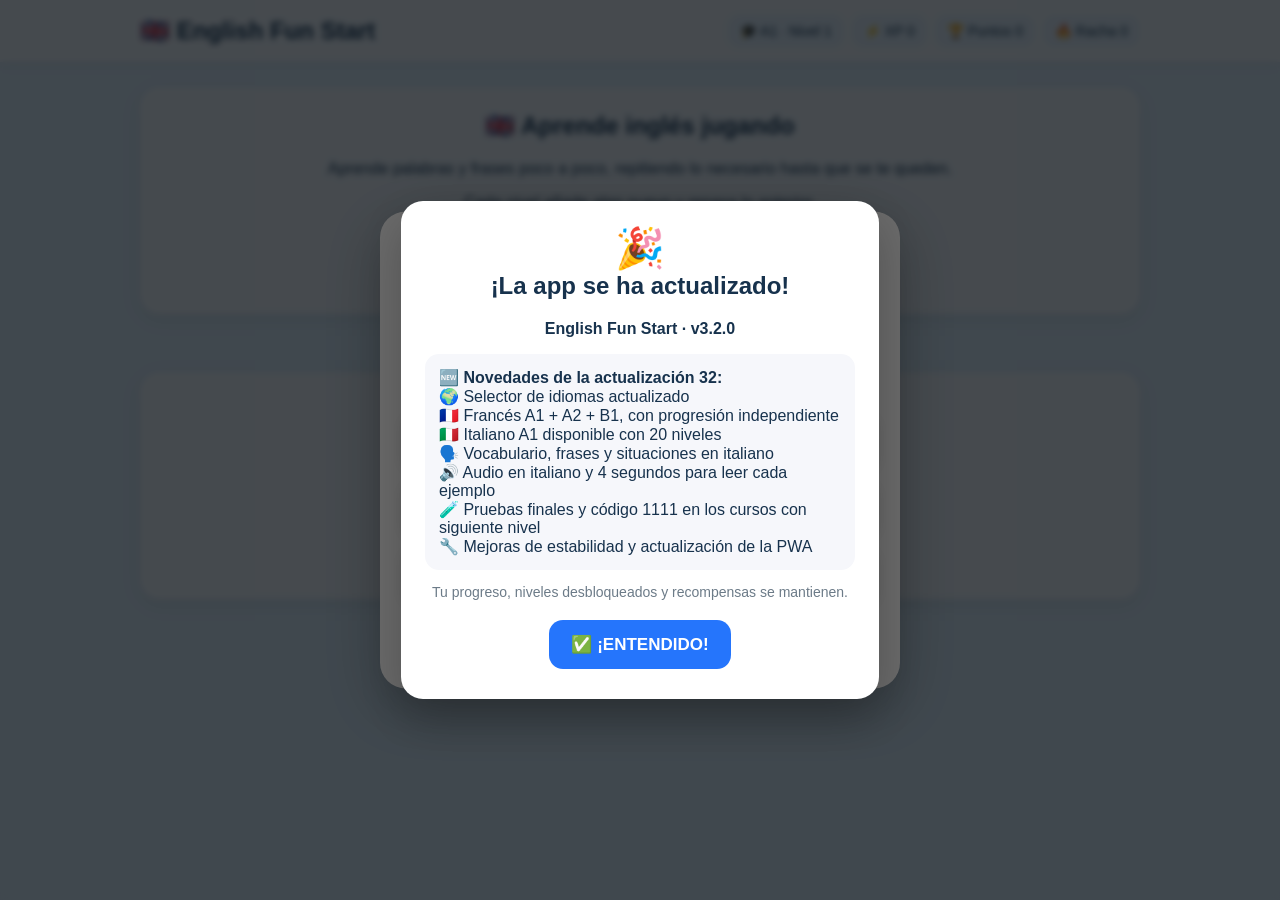
==== index.html @ b9dddde8 "Add files via upload" ====
<!DOCTYPE html>
<html lang="es">
<head>
<meta charset="UTF-8">
<meta name="viewport" content="width=device-width, initial-scale=1.0, viewport-fit=cover">
<meta name="theme-color" content="#2575fc">
<meta name="apple-mobile-web-app-capable" content="yes">
<meta name="mobile-web-app-capable" content="yes">
<link rel="apple-touch-icon" href="icon-192.png">
<meta name="apple-mobile-web-app-status-bar-style" content="default">
<meta name="format-detection" content="telephone=no">
<meta name="apple-mobile-web-app-title" content="English Fun Start">
<link rel="manifest" href="manifest.webmanifest">
<title>English Fun Start</title>
<link rel="stylesheet" href="iphone.css">
<link rel="stylesheet" href="word-help.css">
<link rel="stylesheet" href="language-selector.css">
<style>
body{margin:0;font-family:Arial,sans-serif;background:#eaf7ff;color:#17324d}
button{font-family:inherit;cursor:pointer}.header{background:#fff;padding:15px;box-shadow:0 2px 10px rgba(0,0,0,.08);position:sticky;top:0;z-index:20}
.header-inner{max-width:1000px;margin:auto;display:flex;justify-content:space-between;align-items:center;gap:15px}
.logo{font-size:24px;font-weight:bold}.stats{display:flex;gap:8px;flex-wrap:wrap;justify-content:flex-end}.stat{background:#f0f8ff;padding:8px 12px;border-radius:12px;font-size:14px}
.container{max-width:1000px;margin:auto;padding:25px 15px 60px}h1,h2,h3{margin-top:0}.card{background:#fff;border-radius:20px;padding:25px;box-shadow:0 5px 20px rgba(0,0,0,.08);margin-bottom:20px}.center{text-align:center}
.main-button{border:0;background:#2575fc;color:#fff;padding:14px 22px;border-radius:14px;font-size:17px;font-weight:bold;margin:6px;transition:.2s}.main-button:hover{transform:translateY(-2px)}
.secondary-button{border:0;background:#edf3f8;color:#17324d;padding:12px 18px;border-radius:12px;font-size:16px;margin:5px}
.level-grid{display:grid;grid-template-columns:repeat(auto-fit,minmax(180px,1fr));gap:15px}.level-button{border:0;background:#fff;border-radius:18px;padding:20px;text-align:left;box-shadow:0 4px 15px rgba(0,0,0,.08);min-height:130px}
.level-button.unlocked{border:3px solid #67aaf9}.level-button.completed{border:3px solid #52c788}.level-button.locked{opacity:.55;cursor:not-allowed}
.level-number{font-size:13px;color:#6c7b88}.level-title{font-size:19px;font-weight:bold;margin:8px 0}.progress{width:100%;height:12px;background:#e7edf2;border-radius:20px;overflow:hidden;margin:15px 0}.progress-bar{height:100%;background:#52c788;width:0%;transition:.4s}
.question{font-size:28px;font-weight:bold;margin:25px 0}.answers{display:grid;grid-template-columns:repeat(auto-fit,minmax(180px,1fr));gap:12px}.answer{border:2px solid #d9e8f4;background:#fff;border-radius:15px;padding:16px;font-size:18px}.answer:hover{background:#f1f9ff}
.feedback{margin-top:20px;padding:15px;border-radius:15px;font-size:17px;line-height:1.5}.correct{background:#e4faed;border:2px solid #75d6a0}.wrong{background:#fff0f0;border:2px solid #ff9999}
.vocab-image{font-size:75px;margin:15px}.memory-grid{display:grid;grid-template-columns:repeat(4,1fr);gap:12px;max-width:650px;margin:25px auto}
.memory-card{min-height:110px;border:0;border-radius:18px;background:#2575fc;color:#fff;font-size:26px;font-weight:bold;box-shadow:0 4px 10px rgba(0,0,0,.12);transition:.2s}.memory-card:hover{transform:scale(1.03)}
.memory-card.found{background:#52c788;cursor:default}.memory-card.open{background:#7c4dff}.memory-complete{display:none;text-align:center;background:#e8fff1;border:3px solid #52c788;border-radius:20px;padding:20px;margin-top:20px}
.sentence-area{display:flex;flex-wrap:wrap;gap:10px;min-height:70px;padding:15px;border:3px dashed #bfd8ea;border-radius:15px;margin:20px 0}
.word-button{border:0;background:#fff3b8;padding:12px 15px;border-radius:12px;font-size:17px;font-weight:bold}.word-button:hover{transform:translateY(-2px)}
.explanation{margin-top:15px;padding:15px;background:#f5faff;border-radius:15px;line-height:1.6}.celebration{position:fixed;inset:0;background:rgba(255,255,255,.96);z-index:100;display:none;align-items:center;justify-content:center;text-align:center;overflow:hidden}
.celebration.show{display:flex}.celebration-box{background:#fff;border-radius:25px;padding:40px 25px;max-width:600px;width:90%;box-shadow:0 10px 50px rgba(0,0,0,.15);position:relative;z-index:3}
.garland{position:absolute;top:20px;left:0;right:0;font-size:35px;letter-spacing:10px;white-space:nowrap}.confetti{position:absolute;inset:0;pointer-events:none}.confetti-piece{position:absolute;top:-30px;font-size:25px;animation:fall 3s linear forwards}
@keyframes fall{to{transform:translateY(110vh) rotate(720deg)}}.hidden{display:none!important}.small{font-size:14px;color:#6c7b88}
.install-banner{background:#fff3b8;border:2px solid #f0cf55;border-radius:16px;padding:15px;margin-bottom:20px;text-align:center}
.unlock-panel{margin-top:20px;padding:18px;background:#f5faff;border:2px solid #bfd8ea;border-radius:18px}.test-progress{font-size:14px;color:#6c7b88;margin-top:8px}
@media(max-width:650px){.memory-grid{grid-template-columns:repeat(2,1fr)}.memory-card{min-height:90px}.question{font-size:23px}.header-inner{flex-direction:column}.stats{justify-content:center}}

.speech-box{margin:16px auto;padding:12px;background:#eef7ff;border:2px solid #b9dcff;border-radius:16px;text-align:center;max-width:620px}
.speech-button{border:0;border-radius:14px;background:#2575fc;color:#fff;padding:13px 20px;font-size:18px;font-weight:bold;margin:4px;cursor:pointer}
.speech-button.secondary{background:#fff;color:#2575fc;border:2px solid #2575fc}
.speech-status{font-size:13px;color:#5d7182;margin-top:6px}


.app-version{margin:28px 0 8px;text-align:center;font-size:12px;opacity:.58;letter-spacing:.2px}.app-version strong{font-weight:700}
@media (max-width:650px){.app-version{margin-top:22px;margin-bottom:calc(8px + env(safe-area-inset-bottom));font-size:11px}}
</style>
</head>
<body>
<header class="header"><div class="header-inner"><div class="logo">🇬🇧 English Fun Start</div><div class="stats">
<div class="stat">🎓 <span id="statCourse">A1</span> · Nivel <span id="statLevel">1</span></div><div class="stat">⚡ XP <span id="statXP">0</span></div>
<div class="stat">🏆 Puntos <span id="statScore">0</span></div><div class="stat">🔥 Racha <span id="statStreak">0</span></div>
</div></div></header>

<main class="container">
<section id="homeScreen">
<div class="install-banner" id="installBanner" style="display:none">
📱 Puedes instalar <strong>English Fun Start</strong> en este móvil.
<br><button class="main-button" onclick="installApp()">➕ Instalar aplicación</button>
</div>
<div class="card center"><h1>🇬🇧 Aprende inglés jugando</h1><p>Aprende palabras y frases poco a poco, repitiendo lo necesario hasta que se te queden.</p><p>Cada nivel añade algo nuevo y repasa lo anterior.</p>
<button class="main-button" onclick="showLevels()">🗺️ Ver niveles</button>
<button class="secondary-button" onclick="startCurrentLevel()">▶️ Continuar aprendiendo</button></div>
<div class="app-version">English Fun Start · <strong>Actualización 32</strong> · v3.2.0</div>
</section>

<section id="levelsScreen" class="hidden"><div class="card"><h2>🎓 Cursos</h2><div id="courseGrid" class="level-grid"></div></div><div class="card"><h2 id="courseTitle">🗺️ A1 · Niveles</h2><p id="courseDescription">Avanza paso a paso.</p><div class="level-grid" id="levelGrid"></div><div class="unlock-panel center" id="courseUnlockPanel"></div></div><div class="center"><button class="secondary-button" onclick="showHome()">🏠 Inicio</button></div></section>

<section id="testScreen" class="hidden"><div class="card"><div id="testContent"></div></div><div class="center"><button class="secondary-button" onclick="showLevels()">🗺️ Volver a niveles</button></div></section>

<section id="gameScreen" class="hidden"><div class="card"><div id="gameContent"></div><div id="speechArea"></div></div>
<div class="center"><button class="secondary-button" onclick="showLevels()">🗺️ Niveles</button><button class="secondary-button" onclick="showHome()">🏠 Inicio</button></div></section>
</main>

<div id="celebration" class="celebration"><div class="garland">🎉 🔵 🟡 🟢 🔴 🟣 🟠 🎉</div><div id="confetti" class="confetti"></div>
<div class="celebration-box"><div style="font-size:70px">🏆</div><h1 id="celebrationTitle">¡Nivel completado!</h1><p id="celebrationText"></p><button class="main-button" onclick="closeCelebration()">➡️ Continuar</button></div></div>

<script>
// 🔊 VOZ — todos los niveles
let speechEnabled = true;
let englishVoice = null;

function loadEnglishVoice(){
  if(!("speechSynthesis" in window)) return;
  const voices = window.speechSynthesis.getVoices();
  englishVoice = voices.find(v => /^en-GB/i.test(v.lang))
             || voices.find(v => /^en-US/i.test(v.lang))
             || voices.find(v => /^en/i.test(v.lang))
             || null;
}
if("speechSynthesis" in window){
  loadEnglishVoice();
  window.speechSynthesis.onvoiceschanged = loadEnglishVoice;
}

function speakEnglish(text){
  if(!speechEnabled || !text || !("speechSynthesis" in window)){
    if(!("speechSynthesis" in window)){
      alert("Este navegador no tiene sintetizador de voz disponible.");
    }
    return;
  }
  window.speechSynthesis.cancel();
  const u = new SpeechSynthesisUtterance(String(text));
  u.lang = englishVoice ? englishVoice.lang : "en-GB";
  if(englishVoice) u.voice = englishVoice;
  u.rate = 0.78;
  u.pitch = 1;
  window.speechSynthesis.speak(u);
}

function speakSpanish(text){
  if(!speechEnabled || !text || !("speechSynthesis" in window)) return;
  const u = new SpeechSynthesisUtterance(String(text));
  u.lang = "es-ES";
  u.rate = 0.88;
  window.speechSynthesis.speak(u);
}

function toggleSpeech(){
  speechEnabled = !speechEnabled;
  if(!speechEnabled && "speechSynthesis" in window) window.speechSynthesis.cancel();
  renderSpeech();
}

function renderSpeech(){
  const el=document.getElementById("speechArea");
  if(!el) return;
  el.innerHTML = `
    <div class="speech-box">
      <button class="speech-button" onclick="repeatSpeech()">🔊 ESCUCHAR</button>
      <button class="speech-button secondary" onclick="toggleSpeech()">${speechEnabled?"🔊 Voz activada":"🔇 Voz desactivada"}</button>
      <div class="speech-status">${speechEnabled?"Pulsa ESCUCHAR para oír el inglés.":"La voz está desactivada."}</div>
    </div>`;
}

function repeatSpeech(){
  if(typeof currentLevel === "undefined") return;
  if(currentGame === 0 && typeof currentQuestion !== "undefined"){
    const item=levels[currentLevel].vocab[currentQuestion % levels[currentLevel].vocab.length];
    speakEnglish(item[0]);
  }else if(currentGame === 2){
    const item=levels[currentLevel].vocab[(currentQuestion+3)%levels[currentLevel].vocab.length];
    speakEnglish(item[0]);
  }else if(currentGame === 3 && typeof sentenceWords !== "undefined"){
    const s=levels[currentLevel].sentences[currentQuestion % levels[currentLevel].sentences.length];
    speakEnglish(s.words.join(" "));
  }
}

const a1Levels=[
{title:"A1 · Primeros pasos",vocab:[["hello","hola","👋"],["goodbye","adiós","👋"],["yes","sí","✅"],["no","no","❌"],["please","por favor","🙏"],["thanks","gracias","😊"],["book","libro","📕"],["cat","gato","🐱"]],sentences:[{words:["Hello","my","friend"],meaning:"Hola, mi amigo.",curiosity:"Hello es una de las formas más comunes de saludar en inglés."},{words:["Thank","you","very","much"],meaning:"Muchas gracias.",curiosity:"Thank you es una forma muy habitual de dar las gracias."}]},
{title:"A1 · Mi mundo cotidiano",vocab:[["house","casa","🏠"],["room","habitación","🛏️"],["door","puerta","🚪"],["shirt","camiseta","👕"],["shoes","zapatos","👟"],["breakfast","desayuno","🥣"],["water","agua","💧"],["coffee","café","☕"],["brother","hermano","👦"],["sister","hermana","👧"],["morning","mañana","🌅"],["today","hoy","📅"]],sentences:[{words:["This","is","my","house"],meaning:"Esta es mi casa.",curiosity:"This significa 'esto/esta' y se usa para señalar algo cercano."},{words:["I","have","a","brother"],meaning:"Tengo un hermano.",curiosity:"Have significa 'tener' y es una palabra muy importante en A1."},{words:["I","like","pizza"],meaning:"Me gusta la pizza.",curiosity:"I like... es una estructura básica para hablar de gustos."},{words:["I","get","up","at","seven"],meaning:"Me levanto a las siete.",curiosity:"Get up significa 'levantarse'."},{words:["What","time","is","it"],meaning:"¿Qué hora es?",curiosity:"What time is it? es la pregunta habitual para saber la hora."},{words:["I","don't","like","coffee"],meaning:"No me gusta el café.",curiosity:"Don't es la forma corta de do not y sirve para formar una negación con I, you, we y they."}]},
{title:"Números",vocab:[["one","uno","1️⃣"],["two","dos","2️⃣"],["three","tres","3️⃣"],["four","cuatro","4️⃣"],["five","cinco","5️⃣"],["six","seis","6️⃣"],["seven","siete","7️⃣"],["eight","ocho","8️⃣"]],sentences:[{words:["I","have","two","cats"],meaning:"Tengo dos gatos.",curiosity:"Have significa 'tener'."},{words:["I","see","three","dogs"],meaning:"Veo tres perros.",curiosity:"See significa 'ver'."}]},
{title:"Personas",vocab:[["man","hombre","👨"],["woman","mujer","👩"],["boy","niño","👦"],["girl","niña","👧"],["friend","amigo","🧑‍🤝‍🧑"],["teacher","profesor","👨‍🏫"],["student","estudiante","🎓"],["baby","bebé","👶"]],sentences:[{words:["She","is","a","teacher"],meaning:"Ella es profesora.",curiosity:"She significa 'ella'."},{words:["He","is","my","friend"],meaning:"Él es mi amigo.",curiosity:"He significa 'él'."}]},
{title:"Familia",vocab:[["mother","madre","👩"],["father","padre","👨"],["brother","hermano","👦"],["sister","hermana","👧"],["son","hijo","👦"],["daughter","hija","👧"],["family","familia","👨‍👩‍👧‍👦"],["grandma","abuela","👵"]],sentences:[{words:["My","family","is","big"],meaning:"Mi familia es grande.",curiosity:"Big significa 'grande'."},{words:["This","is","my","mother"],meaning:"Esta es mi madre.",curiosity:"This significa 'esto/esta'."}]},
{title:"Acciones",vocab:[["run","correr","🏃"],["walk","caminar","🚶"],["eat","comer","🍽️"],["drink","beber","🥤"],["sleep","dormir","😴"],["read","leer","📖"],["write","escribir","✍️"],["play","jugar","🎮"]],sentences:[{words:["I","like","to","read"],meaning:"Me gusta leer.",curiosity:"Like significa 'gustar'."},{words:["I","play","every","day"],meaning:"Juego todos los días.",curiosity:"Every day significa 'todos los días'."}]},
{title:"Comida",vocab:[["apple","manzana","🍎"],["banana","plátano","🍌"],["bread","pan","🍞"],["milk","leche","🥛"],["water","agua","💧"],["egg","huevo","🥚"],["cheese","queso","🧀"],["rice","arroz","🍚"]],sentences:[{words:["I","want","some","water"],meaning:"Quiero un poco de agua.",curiosity:"Want significa 'querer'."},{words:["I","eat","an","apple"],meaning:"Como una manzana.",curiosity:"An se usa delante de palabras que empiezan con sonido vocálico."}]},
{title:"La casa",vocab:[["house","casa","🏠"],["door","puerta","🚪"],["window","ventana","🪟"],["room","habitación","🛏️"],["kitchen","cocina","🍳"],["bathroom","baño","🚿"],["bed","cama","🛏️"],["chair","silla","🪑"]],sentences:[{words:["This","is","my","house"],meaning:"Esta es mi casa.",curiosity:"House significa 'casa'."},{words:["The","door","is","open"],meaning:"La puerta está abierta.",curiosity:"Open significa 'abierto/a'."}]},
{title:"Colegio",vocab:[["school","colegio","🏫"],["teacher","profesor","👩‍🏫"],["student","estudiante","🎓"],["book","libro","📚"],["pen","bolígrafo","🖊️"],["desk","pupitre","🪑"],["class","clase","🏫"],["lesson","lección","📖"]],sentences:[{words:["I","am","at","school"],meaning:"Estoy en el colegio.",curiosity:"I am significa 'yo soy/estoy'."},{words:["My","teacher","has","a","book"],meaning:"Mi profesor tiene un libro.",curiosity:"Has significa 'tiene' con he, she e it."}]},
{title:"Animales",vocab:[["dog","perro","🐶"],["cat","gato","🐱"],["bird","pájaro","🐦"],["fish","pez","🐟"],["horse","caballo","🐴"],["cow","vaca","🐮"],["mouse","ratón","🐭"],["lion","león","🦁"]],sentences:[{words:["The","dog","is","big"],meaning:"El perro es grande.",curiosity:"Dog es una palabra muy frecuente en inglés."},{words:["I","like","my","cat"],meaning:"Me gusta mi gato.",curiosity:"Like puede significar 'gustar'."}]},
{title:"Rutinas",vocab:[["morning","mañana","🌅"],["night","noche","🌙"],["breakfast","desayuno","🥣"],["school","colegio","🏫"],["work","trabajo","💼"],["home","casa","🏠"],["today","hoy","📅"],["every","cada","🔁"]],sentences:[{words:["I","eat","breakfast","every","morning"],meaning:"Desayuno todas las mañanas.",curiosity:"Morning significa 'mañana' como parte del día."},{words:["I","go","home","at","night"],meaning:"Voy a casa por la noche.",curiosity:"At se usa mucho para momentos concretos."}]},
{title:"Tiempo",vocab:[["today","hoy","📅"],["tomorrow","mañana","➡️"],["yesterday","ayer","⬅️"],["morning","mañana","🌅"],["afternoon","tarde","☀️"],["evening","tarde-noche","🌆"],["night","noche","🌙"],["week","semana","📆"]],sentences:[{words:["Today","is","a","good","day"],meaning:"Hoy es un buen día.",curiosity:"Good significa 'bueno/a'."},{words:["See","you","tomorrow"],meaning:"Nos vemos mañana.",curiosity:"See you es una despedida muy habitual."}]},
{title:"Preguntas",vocab:[["what","qué","❓"],["where","dónde","📍"],["who","quién","👤"],["when","cuándo","⏰"],["why","por qué","❓"],["how","cómo","🔧"],["name","nombre","🏷️"],["place","lugar","📍"]],sentences:[{words:["What","is","your","name"],meaning:"¿Cómo te llamas?",curiosity:"What is your name? equivale literalmente a '¿Cuál es tu nombre?'."},{words:["Where","do","you","live"],meaning:"¿Dónde vives?",curiosity:"Where significa 'dónde'."}]},
{title:"Gustos",vocab:[["like","gustar","❤️"],["love","amar/encantar","😍"],["want","querer","🙋"],["food","comida","🍽️"],["music","música","🎵"],["game","juego","🎮"],["book","libro","📖"],["movie","película","🎬"]],sentences:[{words:["I","like","music"],meaning:"Me gusta la música.",curiosity:"I like... es una estructura básica para expresar gustos."},{words:["I","love","this","game"],meaning:"Me encanta este juego.",curiosity:"Love expresa un gusto más fuerte que like."}]},
{title:"Presente simple",vocab:[["go","ir","➡️"],["come","venir","⬅️"],["live","vivir","🏠"],["work","trabajar","💼"],["study","estudiar","📚"],["play","jugar","🎮"],["eat","comer","🍴"],["drink","beber","🥤"]],sentences:[{words:["I","live","in","Spain"],meaning:"Vivo en España.",curiosity:"Live significa 'vivir'."},{words:["I","study","English","every","day"],meaning:"Estudio inglés todos los días.",curiosity:"Study significa 'estudiar'."}]},
{title:"Negaciones",vocab:[["not","no","🚫"],["don't","no","❌"],["doesn't","no","❌"],["never","nunca","🚫"],["can't","no puedo","🙅"],["nothing","nada","⭕"],["no","ningún/no","❌"],["without","sin","🚫"]],sentences:[{words:["I","do","not","like","coffee"],meaning:"No me gusta el café.",curiosity:"Do not también puede aparecer como don't."},{words:["I","can't","swim"],meaning:"No puedo nadar.",curiosity:"Can't es la forma corta de cannot."}]},
{title:"Presente continuo",vocab:[["running","corriendo","🏃"],["walking","caminando","🚶"],["eating","comiendo","🍴"],["drinking","bebiendo","🥤"],["reading","leyendo","📖"],["writing","escribiendo","✍️"],["playing","jugando","🎮"],["sleeping","durmiendo","😴"]],sentences:[{words:["I","am","reading","a","book"],meaning:"Estoy leyendo un libro.",curiosity:"Am + verbo en -ing forma el presente continuo con I."},{words:["She","is","eating","an","apple"],meaning:"Ella está comiendo una manzana.",curiosity:"Is + verbo-ing se usa con he, she e it."}]},
{title:"Mezcla",vocab:[["happy","feliz","😊"],["sad","triste","😢"],["big","grande","🐘"],["small","pequeño","🐭"],["fast","rápido","⚡"],["slow","lento","🐢"],["hot","caliente","🔥"],["cold","frío","🥶"]],sentences:[{words:["The","dog","is","very","fast"],meaning:"El perro es muy rápido.",curiosity:"Very significa 'muy'."},{words:["The","water","is","cold"],meaning:"El agua está fría.",curiosity:"Cold significa 'frío/a'."}]},
{title:"Frases cotidianas",vocab:[["hello","hola","👋"],["sorry","perdón","🙏"],["please","por favor","🙏"],["thanks","gracias","😊"],["welcome","bienvenido","🏠"],["help","ayuda","🆘"],["wait","esperar","⏳"],["come","venir","➡️"]],sentences:[{words:["Can","you","help","me"],meaning:"¿Puedes ayudarme?",curiosity:"Can se utiliza para hablar de posibilidad o pedir algo."},{words:["Thank","you","for","your","help"],meaning:"Gracias por tu ayuda.",curiosity:"For significa 'por/para' según el contexto."}]},
{title:"Repaso general",vocab:[["friend","amigo","🧑‍🤝‍🧑"],["family","familia","👨‍👩‍👧‍👦"],["house","casa","🏠"],["school","colegio","🏫"],["food","comida","🍎"],["animal","animal","🐾"],["water","agua","💧"],["happy","feliz","😊"]],sentences:[{words:["I","am","happy","today"],meaning:"Estoy feliz hoy.",curiosity:"Today significa 'hoy'."},{words:["My","family","is","at","home"],meaning:"Mi familia está en casa.",curiosity:"At home es una expresión muy habitual que significa 'en casa'."}]}
];

const a2Levels=[
{title:"A2 · Vida diaria y hábitos",vocab:[["usually","normalmente","🔁"],["sometimes","a veces","↔️"],["always","siempre","♾️"],["never","nunca","🚫"],["early","temprano","🌅"],["late","tarde","🌙"],["busy","ocupado","🏃"],["free","libre","🕊️"]],sentences:[{words:["I","usually","get","up","early"],meaning:"Normalmente me levanto temprano.",curiosity:"Usually se usa para hablar de algo que ocurre con frecuencia."},{words:["I","am","busy","in","the","morning"],meaning:"Estoy ocupado por la mañana.",curiosity:"Busy significa ocupado o con muchas cosas que hacer."}]},
{title:"A2 · Mi ciudad",vocab:[["street","calle","🛣️"],["square","plaza","🏙️"],["bridge","puente","🌉"],["station","estación","🚉"],["library","biblioteca","📚"],["pharmacy","farmacia","💊"],["museum","museo","🏛️"],["neighbourhood","barrio","🏘️"]],sentences:[{words:["There","is","a","museum","near","here"],meaning:"Hay un museo cerca de aquí.",curiosity:"There is se usa para decir que algo existe o está en un lugar."},{words:["The","station","is","next","to","the","library"],meaning:"La estación está al lado de la biblioteca.",curiosity:"Next to significa al lado de."}]},
{title:"A2 · Compras",vocab:[["price","precio","💶"],["cheap","barato","🏷️"],["expensive","caro","💎"],["size","talla","📏"],["change","cambio","🪙"],["receipt","ticket","🧾"],["cash","efectivo","💵"],["shop","tienda","🛍️"]],sentences:[{words:["How","much","does","it","cost"],meaning:"¿Cuánto cuesta?",curiosity:"How much...? es una pregunta muy útil para comprar."},{words:["Can","I","try","this","on"],meaning:"¿Puedo probarme esto?",curiosity:"Try on significa probarse una prenda."}]},
{title:"A2 · Restaurante",vocab:[["menu","menú","📋"],["waiter","camarero","🧑‍🍳"],["order","pedir","🍽️"],["bill","cuenta","🧾"],["delicious","delicioso","😋"],["hungry","hambriento","🍴"],["thirsty","sediento","🥤"],["dessert","postre","🍰"]],sentences:[{words:["I","would","like","the","chicken"],meaning:"Quisiera el pollo.",curiosity:"Would like es una forma educada de pedir algo."},{words:["Could","we","have","the","bill","please"],meaning:"¿Podríamos tener la cuenta, por favor?",curiosity:"Could es una forma educada de hacer peticiones."}]},
{title:"A2 · Pasado simple",vocab:[["yesterday","ayer","⬅️"],["last","pasado/último","🕰️"],["visited","visité","📍"],["watched","vi/miré","📺"],["played","jugué","🎮"],["worked","trabajé","💼"],["called","llamé","📞"],["stayed","me quedé","🏠"]],sentences:[{words:["I","visited","my","friend","yesterday"],meaning:"Visité a mi amigo ayer.",curiosity:"En verbos regulares, el pasado suele terminar en -ed."},{words:["We","watched","a","film","last","night"],meaning:"Vimos una película anoche.",curiosity:"Last night significa anoche."}]},
{title:"A2 · Experiencias",vocab:[["ever","alguna vez","❓"],["never","nunca","🚫"],["already","ya","✅"],["yet","todavía/ya","⏳"],["experience","experiencia","🌟"],["travel","viajar","✈️"],["try","probar","🧪"],["visit","visitar","🗺️"]],sentences:[{words:["Have","you","ever","been","to","London"],meaning:"¿Has estado alguna vez en Londres?",curiosity:"Have you ever...? sirve para preguntar por experiencias."},{words:["I","have","never","tried","sushi"],meaning:"Nunca he probado sushi.",curiosity:"Have + participio forma el present perfect en este tipo de experiencias."}]},
{title:"A2 · Planes y futuro",vocab:[["tomorrow","mañana","➡️"],["tonight","esta noche","🌙"],["plan","plan","📝"],["meet","quedar/conocer","🤝"],["decide","decidir","🤔"],["hope","esperar/desear","🌈"],["probably","probablemente","🔮"],["weekend","fin de semana","📆"]],sentences:[{words:["I","am","going","to","study","tonight"],meaning:"Voy a estudiar esta noche.",curiosity:"Be going to se usa para planes e intenciones."},{words:["We","are","meeting","on","Saturday"],meaning:"Quedamos el sábado.",curiosity:"El presente continuo también puede hablar de planes futuros ya organizados."}]},
{title:"A2 · Comparaciones",vocab:[["bigger","más grande","⬆️"],["smaller","más pequeño","⬇️"],["faster","más rápido","⚡"],["slower","más lento","🐢"],["better","mejor","👍"],["worse","peor","👎"],["cheaper","más barato","💰"],["easier","más fácil","🙂"]],sentences:[{words:["This","car","is","faster","than","that","one"],meaning:"Este coche es más rápido que ese.",curiosity:"Than se usa después de un comparativo."},{words:["English","is","easier","than","I","thought"],meaning:"El inglés es más fácil de lo que pensaba.",curiosity:"Thought es el pasado de think."}]},
{title:"A2 · Salud y bienestar",vocab:[["headache","dolor de cabeza","🤕"],["tired","cansado","😴"],["healthy","saludable","🥗"],["exercise","ejercicio","🏃"],["medicine","medicina","💊"],["rest","descansar","🛌"],["hurt","doler","🤕"],["appointment","cita","📅"]],sentences:[{words:["I","have","a","headache","today"],meaning:"Hoy me duele la cabeza.",curiosity:"Have a headache es una expresión habitual para decir tener dolor de cabeza."},{words:["You","should","get","some","rest"],meaning:"Deberías descansar un poco.",curiosity:"Should se usa para dar consejos."}]},
{title:"A2 · Viajes",vocab:[["ticket","billete","🎫"],["airport","aeropuerto","✈️"],["luggage","equipaje","🧳"],["flight","vuelo","🛫"],["hotel","hotel","🏨"],["reservation","reserva","📋"],["passport","pasaporte","🛂"],["departure","salida","🛫"]],sentences:[{words:["Where","is","the","departure","gate"],meaning:"¿Dónde está la puerta de embarque?",curiosity:"Departure significa salida y aparece mucho en aeropuertos."},{words:["I","have","a","reservation","for","two","nights"],meaning:"Tengo una reserva para dos noches.",curiosity:"For puede indicar duración o finalidad según el contexto."}]},
{title:"A2 · Trabajo y estudios",vocab:[["job","trabajo/empleo","💼"],["office","oficina","🏢"],["meeting","reunión","👥"],["project","proyecto","📊"],["exam","examen","📝"],["course","curso","🎓"],["homework","deberes","📚"],["improve","mejorar","📈"]],sentences:[{words:["I","have","a","meeting","at","ten"],meaning:"Tengo una reunión a las diez.",curiosity:"Meeting puede significar reunión."},{words:["I","want","to","improve","my","English"],meaning:"Quiero mejorar mi inglés.",curiosity:"Want to + verbo es una estructura muy frecuente."}]},
{title:"A2 · Comunicación",vocab:[["message","mensaje","💬"],["answer","responder","↩️"],["explain","explicar","🗣️"],["mean","significar","💡"],["understand","entender","🧠"],["repeat","repetir","🔁"],["question","pregunta","❓"],["example","ejemplo","📌"]],sentences:[{words:["Could","you","repeat","that","please"],meaning:"¿Podrías repetir eso, por favor?",curiosity:"Esta frase es muy útil cuando no entiendes algo."},{words:["What","does","this","word","mean"],meaning:"¿Qué significa esta palabra?",curiosity:"Mean significa significar en esta estructura."}]},
{title:"A2 · Tiempo y frecuencia",vocab:[["often","a menudo","🔁"],["rarely","raramente","🌙"],["recently","recientemente","🆕"],["soon","pronto","⏱️"],["during","durante","⌛"],["before","antes","⬅️"],["after","después","➡️"],["while","mientras","🔄"]],sentences:[{words:["I","often","read","before","bed"],meaning:"A menudo leo antes de acostarme.",curiosity:"Often indica frecuencia."},{words:["I","called","her","after","work"],meaning:"La llamé después del trabajo.",curiosity:"After significa después de."}]},
{title:"A2 · Opiniones",vocab:[["think","pensar","🤔"],["agree","estar de acuerdo","👍"],["disagree","no estar de acuerdo","👎"],["opinion","opinión","💭"],["interesting","interesante","✨"],["boring","aburrido","🥱"],["useful","útil","🛠️"],["important","importante","⭐"]],sentences:[{words:["I","think","it","is","a","good","idea"],meaning:"Creo que es una buena idea.",curiosity:"I think... es una forma básica de expresar una opinión."},{words:["I","agree","with","you"],meaning:"Estoy de acuerdo contigo.",curiosity:"Agree with significa estar de acuerdo con alguien."}]},
{title:"A2 · Conectores",vocab:[["because","porque","🔗"],["but","pero","↔️"],["so","así que","➡️"],["although","aunque","⚖️"],["also","también","➕"],["then","entonces","➡️"],["first","primero","1️⃣"],["finally","finalmente","🏁"]],sentences:[{words:["I","stayed","home","because","it","was","raining"],meaning:"Me quedé en casa porque estaba lloviendo.",curiosity:"Because introduce una razón."},{words:["It","was","cold","but","we","went","out"],meaning:"Hacía frío, pero salimos.",curiosity:"But conecta dos ideas en contraste."}]},
{title:"A2 · Describir personas y lugares",vocab:[["friendly","amable","😊"],["quiet","tranquilo","🤫"],["noisy","ruidoso","🔊"],["crowded","lleno de gente","👥"],["modern","moderno","🏙️"],["traditional","tradicional","🏛️"],["comfortable","cómodo","🛋️"],["beautiful","bonito","🌸"]],sentences:[{words:["My","neighbourhood","is","quiet","and","friendly"],meaning:"Mi barrio es tranquilo y acogedor.",curiosity:"And permite unir dos características."},{words:["The","hotel","was","comfortable","and","clean"],meaning:"El hotel era cómodo y limpio.",curiosity:"Was es el pasado de is."}]},
{title:"A2 · Historias cortas",vocab:[["suddenly","de repente","⚡"],["finally","finalmente","🏁"],["arrive","llegar","📍"],["leave","salir/dejar","🚪"],["find","encontrar","🔎"],["lose","perder","😟"],["remember","recordar","🧠"],["forget","olvidar","💭"]],sentences:[{words:["Suddenly","I","heard","a","strange","noise"],meaning:"De repente oí un ruido extraño.",curiosity:"Heard es el pasado de hear."},{words:["Finally","we","found","the","right","road"],meaning:"Finalmente encontramos el camino correcto.",curiosity:"Found es el pasado de find."}]},
{title:"A2 · Situaciones prácticas",vocab:[["problem","problema","⚠️"],["solution","solución","💡"],["lost","perdido","🗺️"],["broken","roto","🔧"],["available","disponible","✅"],["possible","posible","👍"],["necessary","necesario","📌"],["different","diferente","🔀"]],sentences:[{words:["I","have","a","problem","with","my","phone"],meaning:"Tengo un problema con mi teléfono.",curiosity:"With puede significar con y se usa mucho para problemas relacionados con algo."},{words:["Is","it","possible","to","change","the","date"],meaning:"¿Es posible cambiar la fecha?",curiosity:"Is it possible to...? es una estructura práctica para pedir soluciones."}]},
{title:"A2 · Repaso general",vocab:[["choice","elección","🔀"],["reason","razón","💡"],["experience","experiencia","🌟"],["future","futuro","🔮"],["past","pasado","⏮️"],["present","presente","⏺️"],["remember","recordar","🧠"],["improve","mejorar","📈"]],sentences:[{words:["I","want","to","improve","every","day"],meaning:"Quiero mejorar cada día.",curiosity:"Every day expresa una frecuencia habitual."},{words:["I","think","this","is","a","good","choice"],meaning:"Creo que esta es una buena elección.",curiosity:"Choice significa elección."}]},
{title:"A2 · Misión final",vocab:[["journey","viaje","🧳"],["decision","decisión","🤔"],["advice","consejo","💬"],["experience","experiencia","🌟"],["future","futuro","🔮"],["opportunity","oportunidad","🚪"],["goal","objetivo","🎯"],["success","éxito","🏆"]],sentences:[{words:["I","have","learned","a","lot","this","year"],meaning:"He aprendido mucho este año.",curiosity:"Have learned es present perfect y conecta una experiencia pasada con el presente."},{words:["I","feel","more","confident","now"],meaning:"Ahora me siento más seguro.",curiosity:"More se usa para formar comparaciones con muchos adjetivos."}]}
];
const b1Levels=[{title:"B1 · Historias y experiencias",vocab:[["experience","experiencia","🌟"],["memory","recuerdo","🧠"],["journey","viaje","🧳"],["event","acontecimiento","📅"],["recently","recientemente","🕒"],["although","aunque","↔️"],["during","durante","⏳"],["while","mientras","🔄"]],sentences:[{words:["I", "have", "had", "some", "interesting", "experiences"],meaning:"He tenido algunas experiencias interesantes.",curiosity:"Present perfect conecta experiencias pasadas con el presente."},{words:["Although", "it", "was", "raining", "we", "continued"],meaning:"Aunque estaba lloviendo, continuamos.",curiosity:"Although introduce contraste."}]},{title:"B1 · Opiniones y argumentos",vocab:[["opinion","opinión","💬"],["agree","estar de acuerdo","🤝"],["disagree","no estar de acuerdo","🙅"],["reason","razón","💡"],["point","punto/idea","📌"],["perhaps","quizá","🤔"],["however","sin embargo","↪️"],["instead","en lugar de","🔄"]],sentences:[{words:["I", "agree", "with", "your", "opinion"],meaning:"Estoy de acuerdo con tu opinión.",curiosity:"Agree with expresa acuerdo."},{words:["However", "I", "see", "another", "point"],meaning:"Sin embargo, veo otro punto de vista.",curiosity:"However introduce contraste."}]},{title:"B1 · Trabajo y proyectos",vocab:[["deadline","fecha límite","⏰"],["task","tarea","📋"],["schedule","horario","🗓️"],["colleague","compañero de trabajo","👥"],["meeting","reunión","💼"],["project","proyecto","📊"],["responsible","responsable","🎯"],["progress","progreso","📈"]],sentences:[{words:["We", "need", "to", "finish", "the", "project", "by", "Friday"],meaning:"Tenemos que terminar el proyecto para el viernes.",curiosity:"Need to expresa necesidad."},{words:["I", "am", "responsible", "for", "this", "task"],meaning:"Soy responsable de esta tarea.",curiosity:"Responsible for significa responsable de."}]},{title:"B1 · Tecnología y comunicación",vocab:[["device","dispositivo","📱"],["screen","pantalla","🖥️"],["download","descargar","⬇️"],["upload","subir","⬆️"],["password","contraseña","🔐"],["account","cuenta","👤"],["online","en línea","🌐"],["privacy","privacidad","🛡️"]],sentences:[{words:["You", "can", "download", "the", "file", "from", "the", "website"],meaning:"Puedes descargar el archivo desde la página web.",curiosity:"Download significa descargar y upload, subir."},{words:["I", "changed", "my", "password", "yesterday"],meaning:"Cambié mi contraseña ayer.",curiosity:"Changed es el pasado de change."}]},{title:"B1 · Viajes y problemas",vocab:[["delay","retraso","⏱️"],["cancel","cancelar","❌"],["miss","perder","🏃"],["luggage","equipaje","🧳"],["platform","andén","🚉"],["route","ruta","🗺️"],["crowded","lleno","👥"],["available","disponible","✅"]],sentences:[{words:["Our", "flight", "was", "delayed", "for", "two", "hours"],meaning:"Nuestro vuelo se retrasó dos horas.",curiosity:"Was delayed es una forma pasiva frecuente."},{words:["I", "almost", "missed", "the", "train"],meaning:"Casi pierdo el tren.",curiosity:"Almost significa casi."}]},{title:"B1 · Salud y consejos",vocab:[["symptom","síntoma","🤒"],["treatment","tratamiento","🩺"],["recover","recuperarse","💪"],["avoid","evitar","🚫"],["appointment","cita","📅"],["improve","mejorar","📈"],["pain","dolor","🤕"],["advice","consejo","💬"]],sentences:[{words:["You", "should", "avoid", "eating", "too", "much", "sugar"],meaning:"Deberías evitar comer demasiado azúcar.",curiosity:"Should se utiliza para dar consejos."},{words:["She", "is", "recovering", "from", "her", "illness"],meaning:"Se está recuperando de su enfermedad.",curiosity:"Recover from significa recuperarse de."}]},{title:"B1 · Medio ambiente",vocab:[["environment","medio ambiente","🌍"],["pollution","contaminación","🏭"],["recycle","reciclar","♻️"],["waste","residuos/desperdicio","🗑️"],["energy","energía","⚡"],["climate","clima","🌦️"],["reduce","reducir","📉"],["protect","proteger","🛡️"]],sentences:[{words:["We", "should", "reduce", "the", "amount", "of", "waste"],meaning:"Deberíamos reducir la cantidad de residuos.",curiosity:"Amount of se usa con incontables."},{words:["Small", "changes", "can", "protect", "the", "environment"],meaning:"Los pequeños cambios pueden proteger el medio ambiente.",curiosity:"Can expresa posibilidad o capacidad."}]},{title:"B1 · Educación y aprendizaje",vocab:[["skill","habilidad","🧠"],["knowledge","conocimiento","📚"],["improve","mejorar","📈"],["practice","práctica","🏋️"],["mistake","error","❌"],["subject","asignatura","📖"],["degree","título universitario","🎓"],["research","investigación","🔎"]],sentences:[{words:["Making", "mistakes", "is", "part", "of", "learning"],meaning:"Cometer errores forma parte del aprendizaje.",curiosity:"Making mistakes es una expresión habitual."},{words:["I", "need", "more", "practice", "to", "improve"],meaning:"Necesito más práctica para mejorar.",curiosity:"Need to + verbo es muy frecuente."}]},{title:"B1 · Relaciones y personalidad",vocab:[["reliable","fiable","🤝"],["patient","paciente","🧘"],["confident","seguro de sí mismo","😎"],["honest","honesto","🗣️"],["supportive","que apoya","❤️"],["relationship","relación","👫"],["trust","confianza","🔐"],["behaviour","comportamiento","🧍"]],sentences:[{words:["She", "is", "very", "reliable", "and", "honest"],meaning:"Ella es muy fiable y honesta.",curiosity:"Reliable describe a alguien en quien puedes confiar."},{words:["Good", "relationships", "need", "trust"],meaning:"Las buenas relaciones necesitan confianza.",curiosity:"Need expresa necesidad."}]},{title:"B1 · Tiempo libre y cultura",vocab:[["performance","actuación","🎭"],["audience","público","👥"],["concert","concierto","🎵"],["exhibition","exposición","🖼️"],["novel","novela","📕"],["actor","actor","🎬"],["review","reseña","⭐"],["entertainment","entretenimiento","🍿"]],sentences:[{words:["The", "audience", "really", "enjoyed", "the", "performance"],meaning:"El público disfrutó mucho de la actuación.",curiosity:"Enjoy + objeto expresa disfrutar de algo."},{words:["I", "read", "a", "positive", "review", "of", "the", "film"],meaning:"Leí una reseña positiva de la película.",curiosity:"Review puede ser reseña o revisión."}]},{title:"B1 · Noticias y medios",vocab:[["headline","titular","📰"],["report","informe/noticia","📺"],["source","fuente","🔎"],["claim","afirmación","📢"],["evidence","prueba/evidencia","🧾"],["journalist","periodista","🎤"],["local","local","📍"],["recent","reciente","🕒"]],sentences:[{words:["The", "journalist", "checked", "the", "source", "carefully"],meaning:"El periodista comprobó la fuente cuidadosamente.",curiosity:"Carefully indica cómo se hace algo."},{words:["The", "report", "includes", "new", "evidence"],meaning:"El informe incluye nuevas pruebas.",curiosity:"Includes es la tercera persona de include."}]},{title:"B1 · Condicionales",vocab:[["unless","a menos que","⚠️"],["if","si","❓"],["possible","posible","✅"],["probably","probablemente","🔮"],["result","resultado","🎯"],["choice","elección","🔀"],["chance","posibilidad","🍀"],["consequence","consecuencia","➡️"]],sentences:[{words:["If", "I", "have", "time", "I", "will", "call", "you"],meaning:"Si tengo tiempo, te llamaré.",curiosity:"First conditional habla de posibilidades reales futuras."},{words:["You", "will", "miss", "the", "bus", "unless", "you", "hurry"],meaning:"Perderás el autobús a menos que te des prisa.",curiosity:"Unless significa a menos que."}]},{title:"B1 · Pasado y narración",vocab:[["suddenly","de repente","⚡"],["finally","finalmente","🏁"],["before","antes","⬅️"],["after","después","➡️"],["realize","darse cuenta","💡"],["remember","recordar","🧠"],["forget","olvidar","😵"],["happen","suceder","🎬"]],sentences:[{words:["Suddenly", "I", "realized", "that", "I", "had", "forgotten", "my", "keys"],meaning:"De repente me di cuenta de que había olvidado las llaves.",curiosity:"Past perfect ayuda a ordenar dos acciones pasadas."},{words:["After", "we", "arrived", "the", "film", "started"],meaning:"Después de que llegamos, empezó la película.",curiosity:"After introduce una acción anterior a otra."}]},{title:"B1 · Futuro y decisiones",vocab:[["decision","decisión","🤔"],["plan","plan","📝"],["likely","probable","🔮"],["expect","esperar","👀"],["promise","prometer","🤞"],["arrange","organizar","📅"],["offer","ofrecer","🎁"],["probably","probablemente","🔮"]],sentences:[{words:["I", "expect", "the", "meeting", "to", "finish", "early"],meaning:"Espero que la reunión termine pronto.",curiosity:"Expect puede significar esperar o prever."},{words:["We", "have", "arranged", "to", "meet", "on", "Friday"],meaning:"Hemos acordado quedar el viernes.",curiosity:"Arrange to + verbo habla de algo organizado."}]},{title:"B1 · Modales y obligaciones",vocab:[["must","deber","⚠️"],["have to","tener que","📌"],["should","debería","💡"],["might","podría","🌥️"],["could","podría","🤔"],["allowed","permitido","✅"],["required","obligatorio","📋"],["supposed","se supone","📍"]],sentences:[{words:["You", "must", "wear", "a", "seatbelt"],meaning:"Debes llevar puesto el cinturón de seguridad.",curiosity:"Must expresa obligación fuerte."},{words:["We", "might", "need", "more", "time"],meaning:"Puede que necesitemos más tiempo.",curiosity:"Might expresa posibilidad."}]},{title:"B1 · Phrasal verbs frecuentes",vocab:[["find out","averiguar","🔎"],["give up","rendirse","🏳️"],["look after","cuidar","❤️"],["pick up","recoger","🖐️"],["turn on","encender","💡"],["turn off","apagar","🔌"],["look for","buscar","🔍"],["carry on","continuar","➡️"]],sentences:[{words:["I", "need", "to", "find", "out", "what", "happened"],meaning:"Necesito averiguar qué pasó.",curiosity:"Find out es un phrasal verb muy frecuente."},{words:["Please", "carry", "on", "with", "your", "work"],meaning:"Por favor, continúa con tu trabajo.",curiosity:"Carry on significa continuar."}]},{title:"B1 · Comparar y explicar",vocab:[["similar","parecido","🔗"],["different","diferente","↔️"],["whereas","mientras que","⚖️"],["compared","comparado","📊"],["increase","aumentar","📈"],["decrease","disminuir","📉"],["cause","causa","🔗"],["effect","efecto","💥"]],sentences:[{words:["The", "two", "cities", "are", "quite", "different"],meaning:"Las dos ciudades son bastante diferentes.",curiosity:"Quite puede significar bastante."},{words:["The", "new", "system", "has", "increased", "efficiency"],meaning:"El nuevo sistema ha aumentado la eficiencia.",curiosity:"Increase puede ser verbo o sustantivo."}]},{title:"B1 · Solucionar problemas",vocab:[["problem","problema","🧩"],["solution","solución","💡"],["issue","problema/asunto","⚠️"],["solve","resolver","🛠️"],["suggest","sugerir","💬"],["recommend","recomendar","👍"],["immediately","inmediatamente","⚡"],["prevent","prevenir","🛡️"]],sentences:[{words:["Can", "you", "suggest", "a", "solution", "to", "this", "problem"],meaning:"¿Puedes sugerir una solución a este problema?",curiosity:"Suggest se usa para proponer una idea."},{words:["We", "need", "to", "solve", "this", "issue", "quickly"],meaning:"Tenemos que resolver este problema rápidamente.",curiosity:"Issue puede significar problema o asunto."}]},{title:"B1 · Conversación real",vocab:[["actually","en realidad","💬"],["probably","probablemente","🔮"],["especially","especialmente","⭐"],["instead","en lugar de","🔄"],["anyway","de todos modos","↩️"],["exactly","exactamente","🎯"],["really","realmente","✨"],["perhaps","quizá","🤔"]],sentences:[{words:["Actually", "I", "have", "never", "been", "there"],meaning:"En realidad, nunca he estado allí.",curiosity:"Actually no significa actualmente; significa en realidad."},{words:["Anyway", "let us", "talk", "about", "something", "else"],meaning:"De todos modos, hablemos de otra cosa.",curiosity:"Anyway se usa mucho para cambiar de tema."}]},{title:"B1 · Repaso y misión final",vocab:[["challenge","reto","🏆"],["goal","objetivo","🎯"],["progress","progreso","📈"],["confident","seguro","😎"],["improve","mejorar","💪"],["achieve","lograr","🏅"],["continue","continuar","➡️"],["success","éxito","🌟"]],sentences:[{words:["I", "feel", "more", "confident", "because", "I", "practice", "every", "day"],meaning:"Me siento más seguro porque practico todos los días.",curiosity:"Because introduce la razón de algo."},{words:["If", "I", "continue", "practicing", "I", "will", "achieve", "my", "goal"],meaning:"Si sigo practicando, conseguiré mi objetivo.",curiosity:"Continue + -ing es una estructura frecuente."}]}];
// A1, A2 y B1 tienen 20 niveles cada uno.

// Más práctica con frases completas: a partir de A1/A2 y especialmente en B1,
// cada nivel dispone de más ejemplos en contexto. Se reutilizan en vocabulario,
// construcción de frases y comprensión auditiva.
const extraA1 = [
[
 ["Hi, how are you?","Hola, ¿cómo estás?","How are you? es una pregunta básica para saludar."],
 ["I am fine, thank you.","Estoy bien, gracias.","I am fine es una respuesta habitual a How are you?"],
 ["This is my book.","Este es mi libro.","This is... sirve para presentar o señalar algo."]],
[
 ["My room is small but nice.","Mi habitación es pequeña pero bonita.","But conecta dos ideas en contraste."],
 ["I drink water every morning.","Bebo agua todas las mañanas.","Every morning expresa una rutina."],
 ["My sister likes coffee.","A mi hermana le gusta el café.","Con he, she e it, like se convierte en likes."]],
[
 ["I have three books.","Tengo tres libros.","Los números se practican dentro de frases completas."],
 ["There are two cats.","Hay dos gatos.","There are se usa para decir que hay varias cosas."],
 ["I can count to ten.","Puedo contar hasta diez.","Can expresa capacidad." ]],
[
 ["The boy is my friend.","El niño es mi amigo.","Boy significa niño y friend significa amigo."],
 ["She is a good teacher.","Ella es una buena profesora.","Good describe a una persona o cosa."],
 ["The student is in class.","El estudiante está en clase.","In puede indicar que alguien está dentro de un lugar."]],
[
 ["My mother is at home.","Mi madre está en casa.","At home es una expresión muy frecuente."],
 ["My father has a car.","Mi padre tiene un coche.","Has se usa con he, she e it."],
 ["We are a happy family.","Somos una familia feliz.","We are significa somos o estamos."]],
[
 ["I walk to school every day.","Voy andando al colegio todos los días.","Walk to indica desplazarse andando."],
 ["She reads a book at night.","Ella lee un libro por la noche.","Reads lleva -s con she."],
 ["They play in the park.","Juegan en el parque.","Play puede significar jugar o tocar un instrumento según el contexto."]],
[
 ["I eat bread for breakfast.","Como pan para desayunar.","For puede indicar para qué se hace algo."],
 ["She wants an apple.","Ella quiere una manzana.","An aparece antes de un sonido vocálico."],
 ["We drink milk at home.","Bebemos leche en casa.","Drink es beber." ]],
[
 ["The window is open.","La ventana está abierta.","Open puede funcionar como adjetivo."],
 ["There is a chair in the room.","Hay una silla en la habitación.","There is se usa con una cosa."],
 ["The kitchen is next to the bathroom.","La cocina está al lado del baño.","Next to significa al lado de."]],
[
 ["My teacher is in the classroom.","Mi profesor está en el aula.","Classroom significa aula."],
 ["I have a new pen.","Tengo un bolígrafo nuevo.","New significa nuevo."],
 ["We read a lesson together.","Leemos una lección juntos.","Together significa juntos." ]],
[
 ["The dog is under the table.","El perro está debajo de la mesa.","Under indica una posición debajo de algo."],
 ["I can see a bird.","Puedo ver un pájaro.","Can + verbo expresa capacidad."],
 ["The horse is very big.","El caballo es muy grande.","Very significa muy."]],
[
 ["I go to work in the morning.","Voy al trabajo por la mañana.","In the morning es una expresión de tiempo."],
 ["I have breakfast at home.","Desayuno en casa.","Have breakfast es una expresión habitual."],
 ["I go to bed at night.","Me acuesto por la noche.","Go to bed significa acostarse." ]],
[
 ["I will see you tomorrow.","Te veré mañana.","Tomorrow habla del día siguiente."],
 ["Yesterday was a busy day.","Ayer fue un día ajetreado.","Yesterday habla del día anterior."],
 ["I study in the afternoon.","Estudio por la tarde.","In the afternoon indica una parte del día."]],
[
 ["Where do you live?","¿Dónde vives?","Where pregunta por un lugar."],
 ["Who is your teacher?","¿Quién es tu profesor?","Who pregunta por una persona."],
 ["When do you study English?","¿Cuándo estudias inglés?","When pregunta por un momento o tiempo."]],
[
 ["I like listening to music.","Me gusta escuchar música.","Like + -ing es una forma frecuente de hablar de actividades que nos gustan."],
 ["My favourite food is pizza.","Mi comida favorita es la pizza.","Favourite significa favorito."],
 ["I want to watch a movie.","Quiero ver una película.","Want to + verbo expresa deseo." ]],
[
 ["I work in a small shop.","Trabajo en una tienda pequeña.","In puede indicar el lugar donde trabajas."],
 ["She studies English every day.","Ella estudia inglés todos los días.","Studies es la forma de study con she."],
 ["They live near the school.","Viven cerca del colegio.","Near significa cerca de."]],
[
 ["I don't work on Sunday.","No trabajo el domingo.","Don't forma la negación con I, you, we y they."],
 ["He doesn't like tea.","A él no le gusta el té.","Doesn't se usa con he, she e it."],
 ["I can't come today.","No puedo venir hoy.","Can't expresa incapacidad o imposibilidad."]],
[
 ["I am studying English now.","Estoy estudiando inglés ahora.","Now ayuda a señalar una acción que ocurre en este momento."],
 ["They are playing outside.","Están jugando fuera.","Are + -ing se usa con you, we y they."],
 ["She is writing a message.","Ella está escribiendo un mensaje.","Is + -ing se usa con he, she e it."]],
[
 ["The weather is very cold today.","Hace mucho frío hoy.","Weather significa tiempo atmosférico."],
 ["My dog is fast and friendly.","Mi perro es rápido y amable.","And une dos características."],
 ["The room is small but comfortable.","La habitación es pequeña pero cómoda.","But expresa contraste." ]],
[
 ["Could you help me, please?","¿Podrías ayudarme, por favor?","Could you...? es una forma educada de pedir algo."],
 ["Sorry, I don't understand.","Perdón, no entiendo.","Don't understand es útil cuando no comprendemos algo."],
 ["Please wait a moment.","Por favor, espera un momento.","Wait a moment es una petición cotidiana."]],
[
 ["My family lives in Spain.","Mi familia vive en España.","Lives lleva -s con una tercera persona singular."],
 ["We have food and water at home.","Tenemos comida y agua en casa.","And une elementos de una misma idea."],
 ["I am happy because I am learning English.","Estoy feliz porque estoy aprendiendo inglés.","Because introduce una razón."]]
]

const extraA2 = [
[
 ["I usually get up early on weekdays.","Normalmente me levanto temprano entre semana.","Usually expresa una rutina frecuente."],
 ["I have a shower before breakfast.","Me ducho antes de desayunar.","Before introduce una acción anterior a otra."],
 ["I don't usually go to bed late.","Normalmente no me acuesto tarde.","Usually suele colocarse antes del verbo principal."]],
[
 ["There is a bus stop near my house.","Hay una parada de autobús cerca de mi casa.","Near my house indica proximidad."],
 ["The city centre is quite busy at weekends.","El centro de la ciudad está bastante concurrido los fines de semana.","Quite puede significar bastante."],
 ["You can walk to the station from here.","Puedes ir andando a la estación desde aquí.","From here indica el punto de partida."]],
[
 ["I'm looking for a pair of black shoes.","Estoy buscando un par de zapatos negros.","Look for significa buscar."],
 ["How much does this jacket cost?","¿Cuánto cuesta esta chaqueta?","How much pregunta por un precio."],
 ["I'd like to try this shirt on.","Me gustaría probarme esta camiseta.","Try on significa probarse una prenda."]],
[
 ["Could we have the menu, please?","¿Podríamos tener el menú, por favor?","Could we...? es una petición educada."],
 ["I'd like the chicken with rice.","Quisiera el pollo con arroz.","I'd like es una forma educada de pedir algo."],
 ["Could we have the bill, please?","¿Podríamos tener la cuenta, por favor?","Bill significa cuenta en un restaurante."]],
[
 ["I visited my grandparents last weekend.","Visité a mis abuelos el fin de semana pasado.","Visited es el pasado de visit."],
 ["We watched a film after dinner.","Vimos una película después de cenar.","Watched es el pasado regular de watch."],
 ["She didn't go to work yesterday.","Ella no fue a trabajar ayer.","Didn't forma la negación en pasado."]],
[
 ["Have you ever been to London?","¿Has estado alguna vez en Londres?","Have you ever...? pregunta por experiencias."],
 ["I've never tried sushi.","Nunca he probado sushi.","Never puede acompañar al present perfect para hablar de experiencias."],
 ["She has already finished her homework.","Ella ya ha terminado sus deberes.","Already indica que algo ha ocurrido antes de ahora."]],
[
 ["I'm going to visit my family next weekend.","Voy a visitar a mi familia el próximo fin de semana.","Be going to se usa para planes e intenciones."],
 ["I think it will rain tomorrow.","Creo que lloverá mañana.","Will puede expresar una predicción."],
 ["We're meeting at six o'clock.","Quedamos a las seis.","Present continuous también puede hablar de planes futuros." ]],
[
 ["This phone is cheaper than that one.","Este teléfono es más barato que ese.","Cheaper than forma una comparación."],
 ["My new job is more interesting than my old one.","Mi nuevo trabajo es más interesante que el anterior.","More + adjetivo se usa con muchos adjetivos largos."],
 ["Today is better than yesterday.","Hoy es mejor que ayer.","Better es el comparativo irregular de good."]],
[
 ["You should drink more water during the day.","Deberías beber más agua durante el día.","Should se usa para dar consejos."],
 ["I have to make an appointment with the doctor.","Tengo que pedir cita con el médico.","Have to expresa obligación o necesidad."],
 ["You shouldn't worry too much.","No deberías preocuparte demasiado.","Shouldn't es la forma negativa de should."]],
[
 ["We booked a hotel near the airport.","Reservamos un hotel cerca del aeropuerto.","Booked es el pasado de book."],
 ["Our train leaves at half past eight.","Nuestro tren sale a las ocho y media.","Leave puede significar salir o marcharse."],
 ["What time does the flight arrive?","¿A qué hora llega el vuelo?","What time pregunta por la hora."]],
[
 ["I'm studying English because I want a better job.","Estudio inglés porque quiero un trabajo mejor.","Because introduce una razón."],
 ["My colleague is working on an important project.","Mi compañero está trabajando en un proyecto importante.","Working on significa trabajar en algo."],
 ["I usually finish work at five.","Normalmente termino de trabajar a las cinco.","Finish work es una expresión cotidiana." ]],
[
 ["Could you explain that again, please?","¿Podrías explicar eso otra vez, por favor?","Explain that again es útil cuando necesitamos una aclaración."],
 ["I don't understand what this word means.","No entiendo qué significa esta palabra.","What ... means se usa para preguntar por el significado."],
 ["Can you give me an example?","¿Puedes darme un ejemplo?","Give me an example es una petición muy útil en clase."]],
[
 ["I often go for a walk after dinner.","A menudo salgo a pasear después de cenar.","Often expresa frecuencia."],
 ["I haven't seen him recently.","No lo he visto recientemente.","Recently suele aparecer con present perfect."],
 ["I'll call you as soon as I arrive.","Te llamaré en cuanto llegue.","As soon as significa en cuanto." ]],
[
 ["I think this restaurant is very good.","Creo que este restaurante es muy bueno.","I think introduce una opinión."],
 ["In my opinion, the film was too long.","En mi opinión, la película fue demasiado larga.","In my opinion es una expresión para dar opiniones."],
 ["I agree that it is a useful idea.","Estoy de acuerdo en que es una idea útil.","Agree that introduce una idea con la que estás de acuerdo."]],
[
 ["I stayed at home because I was tired.","Me quedé en casa porque estaba cansado.","Because explica la razón."],
 ["It was raining, so we took a taxi.","Estaba lloviendo, así que cogimos un taxi.","So introduce una consecuencia."],
 ["Although it was late, we continued talking.","Aunque era tarde, seguimos hablando.","Although introduce un contraste." ]],
[
 ["The people in my neighbourhood are very friendly.","La gente de mi barrio es muy amable.","Neighbourhood significa barrio."],
 ["The hotel is quieter than the city centre.","El hotel es más tranquilo que el centro de la ciudad.","Quieter es el comparativo de quiet."],
 ["This is one of the most beautiful places here.","Este es uno de los lugares más bonitos de aquí.","One of the most... forma un superlativo frecuente."]],
[
 ["I suddenly realized that I had lost my keys.","De repente me di cuenta de que había perdido las llaves.","Realized es el pasado de realize."],
 ["After we arrived, we looked for a hotel.","Después de llegar, buscamos un hotel.","After puede introducir una acción anterior a otra."],
 ["I couldn't remember where I had left my phone.","No podía recordar dónde había dejado mi teléfono.","Could not expresa una incapacidad en el pasado."]],
[
 ["There was a problem with my reservation.","Había un problema con mi reserva.","There was se usa para hablar de una cosa en el pasado."],
 ["Is it possible to change the booking?","¿Es posible cambiar la reserva?","Is it possible to...? sirve para pedir una solución."],
 ["The room wasn't available when we arrived.","La habitación no estaba disponible cuando llegamos.","Wasn't es la negación de was."]],
[
 ["I think I made the right decision.","Creo que tomé la decisión correcta.","Made es el pasado irregular de make."],
 ["I've learned a lot from my mistakes.","He aprendido mucho de mis errores.","Learned from significa aprender de algo."],
 ["I want to improve my English step by step.","Quiero mejorar mi inglés paso a paso.","Step by step significa paso a paso." ]],
[
 ["I hope I can use English at work.","Espero poder usar el inglés en el trabajo.","Hope + can expresa una expectativa."],
 ["This experience has taught me a lot.","Esta experiencia me ha enseñado mucho.","Has taught es present perfect del verbo teach."],
 ["I feel more confident when I speak English.","Me siento más seguro cuando hablo inglés.","When introduce el momento en que ocurre algo."]]
]

const extraB1 = [
[
 ["I've had several interesting experiences while travelling.","He tenido varias experiencias interesantes mientras viajaba.","Present perfect conecta experiencias pasadas con el presente."],
 ["One of my best memories is from a trip to Italy.","Uno de mis mejores recuerdos es de un viaje a Italia.","One of my best... ayuda a hablar de experiencias personales."],
 ["Although the journey was long, we really enjoyed it.","Aunque el viaje fue largo, lo disfrutamos mucho.","Although introduce contraste entre dos ideas."],
 ["I had never seen such a beautiful place before.","Nunca había visto un lugar tan bonito antes.","Past perfect ayuda a situar una experiencia anterior a otra pasada."]],
[
 ["I agree with you, but I see the situation differently.","Estoy de acuerdo contigo, pero veo la situación de otra manera.","But permite matizar o contrastar una opinión."],
 ["In my opinion, this is the main reason for the problem.","En mi opinión, esta es la razón principal del problema.","In my opinion introduce una opinión personal."],
 ["However, we should consider the other side of the argument.","Sin embargo, deberíamos considerar el otro lado del argumento.","However introduce un contraste formal."],
 ["I don't completely agree because the evidence is not clear.","No estoy completamente de acuerdo porque las pruebas no están claras.","Because introduce la razón de una opinión."]],
[
 ["We need to finish the project before the deadline.","Tenemos que terminar el proyecto antes de la fecha límite.","Before indica que una acción debe ocurrir antes de otra."],
 ["My colleague suggested a different way to solve the problem.","Mi compañero sugirió una forma diferente de resolver el problema.","Suggest + idea se usa para proponer soluciones."],
 ["We are making good progress, although we still have a lot to do.","Estamos avanzando bien, aunque todavía tenemos mucho que hacer.","Although conecta dos ideas que contrastan."],
 ["If we work together, we can finish everything on time.","Si trabajamos juntos, podemos terminar todo a tiempo.","If + present puede expresar una condición real."]],
[
 ["I changed my password because I was worried about security.","Cambié mi contraseña porque estaba preocupado por la seguridad.","Because explica la causa de una acción."],
 ["The app allows users to upload files from their phones.","La aplicación permite a los usuarios subir archivos desde sus teléfonos.","Allow someone to + verbo expresa permiso o posibilidad."],
 ["I couldn't access my account after I changed the password.","No pude acceder a mi cuenta después de cambiar la contraseña.","After introduce una acción posterior a otra."],
 ["You should check the privacy settings before sharing personal information.","Deberías comprobar la configuración de privacidad antes de compartir información personal.","Should se usa para dar consejos."]],
[
 ["Our flight was delayed, so we had to wait at the airport.","Nuestro vuelo se retrasó, así que tuvimos que esperar en el aeropuerto.","So introduce una consecuencia."],
 ["I almost missed the train because the station was crowded.","Casi pierdo el tren porque la estación estaba llena.","Almost significa casi."],
 ["Could you tell me which platform the train leaves from?","¿Podrías decirme de qué andén sale el tren?","Could you tell me...? es una pregunta educada."],
 ["If the flight is cancelled, we'll need to find another route.","Si cancelan el vuelo, tendremos que buscar otra ruta.","First conditional habla de una posibilidad futura real."]],
[
 ["You should make an appointment if the pain doesn't improve.","Deberías pedir cita si el dolor no mejora.","Should se usa para aconsejar."],
 ["The doctor advised me to avoid certain foods.","El médico me aconsejó evitar ciertos alimentos.","Advise someone to + verbo se usa para dar un consejo."],
 ["She is recovering well, but she still feels tired.","Se está recuperando bien, pero todavía se siente cansada.","Still indica que una situación continúa."],
 ["Getting enough sleep can help you recover faster.","Dormir lo suficiente puede ayudarte a recuperarte más rápido.","Can expresa una posibilidad o beneficio."]],
[
 ["If we reduce waste, we can protect the environment.","Si reducimos los residuos, podemos proteger el medio ambiente.","If + present puede expresar una condición real."],
 ["Many people are trying to use less energy at home.","Muchas personas están intentando usar menos energía en casa.","Try to + verbo expresa un esfuerzo por hacer algo."],
 ["Climate change affects people in many different ways.","El cambio climático afecta a las personas de muchas maneras diferentes.","Affect significa afectar."],
 ["Small changes can make a big difference in the future.","Los pequeños cambios pueden marcar una gran diferencia en el futuro.","Make a difference es una expresión frecuente."]],
[
 ["Making mistakes is a normal part of learning a language.","Cometer errores es una parte normal de aprender un idioma.","Making mistakes funciona como una actividad en esta frase."],
 ["I need to practise more if I want to improve my speaking skills.","Necesito practicar más si quiero mejorar mis habilidades para hablar.","If introduce una condición."],
 ["The more you practise, the more confident you become.","Cuanto más practicas, más seguro te vuelves.","The more..., the more... expresa una relación entre dos cambios."],
 ["Research shows that regular practice helps learners remember new words.","La investigación demuestra que la práctica regular ayuda a los estudiantes a recordar palabras nuevas.","Shows that introduce lo que una investigación indica."]],
[
 ["She is reliable, supportive and easy to talk to.","Ella es fiable, comprensiva y fácil para hablar con ella.","Easy to talk to describe a alguien con quien es fácil hablar."],
 ["I trust him because he always keeps his promises.","Confío en él porque siempre cumple sus promesas.","Keep a promise significa cumplir una promesa."],
 ["Good relationships depend on trust and honest communication.","Las buenas relaciones dependen de la confianza y la comunicación sincera.","Depend on significa depender de."],
 ["Even when we disagree, we try to respect each other's opinions.","Incluso cuando no estamos de acuerdo, intentamos respetar las opiniones del otro.","Even when introduce una situación que no cambia el resultado."]],
[
 ["The audience enjoyed the performance more than I expected.","El público disfrutó de la actuación más de lo que esperaba.","More than permite comparar cantidades o grados."],
 ["I read a review before deciding whether to see the film.","Leí una reseña antes de decidir si ver la película.","Before deciding introduce una acción previa a una decisión."],
 ["The exhibition was interesting, although some parts were difficult to understand.","La exposición fue interesante, aunque algunas partes eran difíciles de entender.","Although introduce contraste."],
 ["I prefer live concerts because the atmosphere is usually better.","Prefiero los conciertos en directo porque el ambiente suele ser mejor.","Prefer puede introducir una elección entre opciones."]],
[
 ["The journalist checked several sources before publishing the report.","El periodista comprobó varias fuentes antes de publicar la noticia.","Before publishing indica una acción previa."],
 ["The report includes evidence that supports the main claim.","El informe incluye pruebas que respaldan la afirmación principal.","Evidence that... introduce información que apoya una idea."],
 ["We shouldn't believe every story we read online.","No deberíamos creer todas las historias que leemos en internet.","Shouldn't se usa para dar un consejo negativo."],
 ["It's important to check where the information comes from.","Es importante comprobar de dónde procede la información.","Where ... comes from pregunta por el origen."]],
[
 ["If I have enough time, I'll call you after the meeting.","Si tengo suficiente tiempo, te llamaré después de la reunión.","First conditional expresa una posibilidad futura real."],
 ["We won't go unless the weather improves.","No iremos a menos que mejore el tiempo.","Unless significa a menos que y equivale a if...not en muchos casos."],
 ["If you hurry, you might catch the last bus.","Si te das prisa, quizá puedas coger el último autobús.","Might expresa una posibilidad."],
 ["The result will depend on the choices we make now.","El resultado dependerá de las decisiones que tomemos ahora.","Depend on expresa de qué depende algo."]],
[
 ["Suddenly, I realized that I had forgotten my wallet.","De repente, me di cuenta de que había olvidado mi cartera.","Past perfect sitúa una acción anterior a otra pasada."],
 ["After I had finished work, I went straight home.","Después de terminar el trabajo, fui directamente a casa.","After conecta dos momentos del pasado."],
 ["I couldn't remember where I had parked the car.","No podía recordar dónde había aparcado el coche.","Could not expresa una incapacidad en el pasado."],
 ["By the time we arrived, the film had already started.","Cuando llegamos, la película ya había empezado.","By the time ayuda a ordenar dos acciones pasadas."]],
[
 ["I expect the meeting to finish before five.","Espero que la reunión termine antes de las cinco.","Expect + object + to + verb expresa una expectativa."],
 ["We have arranged to meet outside the station.","Hemos quedado en encontrarnos fuera de la estación.","Arrange to + verbo habla de un plan organizado."],
 ["I haven't decided whether to accept the offer yet.","Todavía no he decidido si aceptar la oferta.","Whether introduce una elección entre posibilidades."],
 ["If everything goes well, we'll move next year.","Si todo va bien, nos mudaremos el año que viene.","If everything goes well es una expresión frecuente."]],
[
 ["You must wear a seatbelt when you are in the car.","Debes llevar el cinturón de seguridad cuando estás en el coche.","Must expresa una obligación fuerte."],
 ["We have to finish this task by Friday.","Tenemos que terminar esta tarea para el viernes.","Have to expresa una obligación."],
 ["You aren't allowed to use your phone during the exam.","No tienes permitido usar el teléfono durante el examen.","Be allowed to expresa permiso."],
 ["We might need more time if the problem gets worse.","Puede que necesitemos más tiempo si el problema empeora.","Might expresa posibilidad."]],
[
 ["I need to find out what time the shop closes.","Necesito averiguar a qué hora cierra la tienda.","Find out significa averiguar."],
 ["Can you look after my bag while I buy a ticket?","¿Puedes cuidar mi bolsa mientras compro un billete?","Look after significa cuidar."],
 ["Please turn off the lights when you leave.","Por favor, apaga las luces cuando te vayas.","Turn off significa apagar."],
 ["Don't give up just because something is difficult.","No te rindas solo porque algo sea difícil.","Give up significa rendirse o abandonar."]],
[
 ["The new system is much more efficient than the old one.","El nuevo sistema es mucho más eficiente que el anterior.","Much more refuerza una comparación."],
 ["The number of users has increased significantly this year.","El número de usuarios ha aumentado significativamente este año.","Has increased es present perfect para un cambio reciente."],
 ["One possible cause is the lack of available resources.","Una posible causa es la falta de recursos disponibles.","One possible cause introduce una explicación posible."],
 ["The main effect is that people have less free time.","El principal efecto es que la gente tiene menos tiempo libre.","The main effect introduces a consequence."]],
[
 ["We need to find a practical solution before the situation gets worse.","Tenemos que encontrar una solución práctica antes de que la situación empeore.","Before introduce un límite temporal."],
 ["I suggest talking to the manager before making a complaint.","Sugiero hablar con el responsable antes de presentar una queja.","Suggest + -ing es una estructura frecuente."],
 ["The best way to prevent this problem is to plan ahead.","La mejor manera de prevenir este problema es planificar con antelación.","The best way to... sirve para explicar una solución."],
 ["If we deal with the issue now, it may not become a bigger problem.","Si abordamos el problema ahora, puede que no se convierta en un problema mayor.","May expresa posibilidad."]],
[
 ["Actually, I wasn't expecting the conversation to be so interesting.","En realidad, no esperaba que la conversación fuera tan interesante.","Actually significa en realidad, no actualmente."],
 ["Anyway, let's get back to the main topic.","De todos modos, volvamos al tema principal.","Anyway puede servir para retomar el tema."],
 ["I completely agree, especially when it comes to learning languages.","Estoy completamente de acuerdo, especialmente cuando se trata de aprender idiomas.","Especially significa especialmente."],
 ["To be honest, I would probably choose the cheaper option.","Sinceramente, probablemente elegiría la opción más barata.","To be honest introduce una opinión sincera."]],
[
 ["If I continue practising, I will become more confident.","Si sigo practicando, ganaré más confianza.","Continue practising combina continue con -ing."],
 ["I've made a lot of progress since I started learning English.","He progresado mucho desde que empecé a aprender inglés.","Since marca el momento desde el que algo ocurre."],
 ["My goal is to communicate naturally in everyday situations.","Mi objetivo es comunicarme de forma natural en situaciones cotidianas.","My goal is to... sirve para hablar de objetivos."],
 ["The more I practise, the easier English becomes.","Cuanto más practico, más fácil se vuelve el inglés.","The more..., the easier... expresa progreso relacionado."]]
]

function addExtras(levels, extras){
  levels.forEach((level,i)=>{
    (extras[i]||[]).forEach(([english,meaning,curiosity])=>{
      level.sentences=level.sentences||[];
      level.sentences.push({words:english.split(" "),meaning,curiosity});
    });
  });
}
addExtras(a1Levels, extraA1);
addExtras(a2Levels, extraA2);
addExtras(b1Levels, extraB1);

const PUBLISHED_LEVELS = 20;
let levels=a1Levels;

let state=JSON.parse(localStorage.getItem("englishFunState"))||{currentLevel:0,xp:0,score:0,streak:0,completedLevels:[],stars:{},difficultWords:{},unlockedLevels:[0],activeCourse:"A1",unlockedCourses:["A1"],unlockedLevelsA2:[0]};
if(!Array.isArray(state.unlockedLevels)) state.unlockedLevels=[0];
if(!state.unlockedLevels.includes(0)) state.unlockedLevels.unshift(0);
if(!Array.isArray(state.unlockedCourses)) state.unlockedCourses=["A1"];
if(!state.unlockedCourses.includes("A1")) state.unlockedCourses.unshift("A1");
if(!Array.isArray(state.unlockedLevelsA2)) state.unlockedLevelsA2=[0];
if(!Array.isArray(state.unlockedLevelsB1)) state.unlockedLevelsB1=[0];
if(!Array.isArray(state.completedLevels)) state.completedLevels=[];
state.completedLevels=state.completedLevels.map(x=>typeof x==="number"?`A1-${x}`:x);
// Reparación de progreso: si un nivel ya figura como completado, el siguiente
// queda desbloqueado aunque una versión anterior no lo hubiera guardado bien.
function repairCourseUnlocks(){
  const lists={A1:Array.isArray(state.unlockedLevels)?state.unlockedLevels:[0],A2:Array.isArray(state.unlockedLevelsA2)?state.unlockedLevelsA2:[0],B1:Array.isArray(state.unlockedLevelsB1)?state.unlockedLevelsB1:[0]};
  for(const course of Object.keys(lists)){
    const list=lists[course];
    if(!list.includes(0))list.unshift(0);
    for(let i=0;i<PUBLISHED_LEVELS-1;i++){
      if(state.completedLevels.includes(`${course}-${i}`) && !list.includes(i+1))list.push(i+1);
    }
    list.sort((a,b)=>a-b);
  }
  state.unlockedLevels=lists.A1; state.unlockedLevelsA2=lists.A2; state.unlockedLevelsB1=lists.B1;
}
repairCourseUnlocks();
const APP_VERSION="3.2.0";
function showUpdateNotice(){
  if(localStorage.getItem("englishFunLastSeenVersion")===APP_VERSION) return;
  const el=document.createElement("div");
  el.id="updateNotice";
  el.style.cssText="position:fixed;inset:0;background:rgba(0,0,0,.58);display:flex;align-items:center;justify-content:center;padding:18px;z-index:9999";
  el.innerHTML=`<div style="background:#fff;border-radius:22px;padding:24px;max-width:430px;width:100%;box-shadow:0 18px 50px rgba(0,0,0,.25);text-align:center"><div style="font-size:2.5rem">🎉</div><h2>¡La app se ha actualizado!</h2><p><strong>English Fun Start · v3.2.0</strong></p><div style="text-align:left;background:#f6f7fb;border-radius:14px;padding:14px;margin:14px 0"><strong>🆕 Novedades de la actualización 32:</strong><br>🌍 Selector de idiomas actualizado<br>🇫🇷 Francés A1 + A2 + B1, con progresión independiente<br>🇮🇹 Italiano A1 disponible con 20 niveles<br>🗣️ Vocabulario, frases y situaciones en italiano<br>🔊 Audio en italiano y 4 segundos para leer cada ejemplo<br>🧪 Pruebas finales y código 1111 en los cursos con siguiente nivel<br>🔧 Mejoras de estabilidad y actualización de la PWA</div><p class="small">Tu progreso, niveles desbloqueados y recompensas se mantienen.</p><button class="main-button" onclick="closeUpdateNotice()">✅ ¡ENTENDIDO!</button></div>`;
  document.body.appendChild(el);
}
function closeUpdateNotice(){localStorage.setItem("englishFunLastSeenVersion",APP_VERSION);document.getElementById("updateNotice")?.remove()}

let activeCourse=state.activeCourse||"A1";
let finalTestCourse="A1";
levels=activeCourse==="A2"?a2Levels:(activeCourse==="B1"?b1Levels:a1Levels);
let currentLevel=0,currentGame=0,currentQuestion=0,memoryCards=[],memoryFirst=null,memoryLocked=false,memoryCompleted=false,memoryMistakes=0,sentenceWords=[],sentenceSelected=[];
let finalTestIndex=0,finalTestScore=0,finalTestQuestions=[];

function saveState(){localStorage.setItem("englishFunState",JSON.stringify(state));updateStats()}
function updateStats(){statLevel.innerText=state.currentLevel+1;const sc=document.getElementById("statCourse");if(sc)sc.innerText=activeCourse;statXP.innerText=state.xp;statScore.innerText=state.score;statStreak.innerText=state.streak}
function hideAllScreens(){homeScreen.classList.add("hidden");levelsScreen.classList.add("hidden");gameScreen.classList.add("hidden");testScreen.classList.add("hidden")}
function showHome(){hideAllScreens();homeScreen.classList.remove("hidden");updateStats()}
function showLevels(){hideAllScreens();levelsScreen.classList.remove("hidden");levels=getCourseLevels(activeCourse);renderCourses();renderLevels();updateStats()}
function startCurrentLevel(){levels=getCourseLevels(activeCourse);const idx=Number(state.currentLevel)||0;startLevel(Math.min(Math.max(idx,0),levels.length-1))}
function courseCompleted(id){return state.completedLevels.filter(x=>String(x).startsWith(id+"-")).length>=20;}
function completedKey(index){return `${activeCourse}-${index}`;}
function getCourseLevels(course){return course==="A1"?a1Levels:(course==="A2"?a2Levels:b1Levels);}
function nextCourseId(course){return course==="A1"?"A2":(course==="A2"?"B1":null);}
function courseUnlockedLevels(){if(activeCourse==="A2")return state.unlockedLevelsA2||[0];if(activeCourse==="B1")return state.unlockedLevelsB1||[0];return state.unlockedLevels;}
function switchCourse(course){if(!state.unlockedCourses.includes(course)){showCourseUnlock(course);return;}activeCourse=course;state.activeCourse=course;levels=getCourseLevels(course);state.currentLevel=0;saveState();showLevels();}
function unlockCourse(course,reason){
 if(!course)return;
 const all=Array.from({length:PUBLISHED_LEVELS},(_,i)=>i);
 const previous=course==="A2"?"A1":(course==="B1"?"A2":null);
 if(previous){
  if(previous==="A1")state.unlockedLevels=[...all];
  if(previous==="A2")state.unlockedLevelsA2=[...all];
  if(previous==="B1")state.unlockedLevelsB1=[...all];
 }
 // Al entrar mediante prueba o clave, los 20 niveles del NUEVO curso quedan accesibles.
 if(course==="A1")state.unlockedLevels=[...all];
 if(course==="A2")state.unlockedLevelsA2=[0];
 if(course==="B1")state.unlockedLevelsB1=[0];
 if(!Array.isArray(state.unlockedCourses))state.unlockedCourses=["A1"];
 if(!state.unlockedCourses.includes(course))state.unlockedCourses.push(course);
 activeCourse=course;state.activeCourse=course;levels=getCourseLevels(course);state.currentLevel=0;
 saveState();
 alert(reason+" "+course+" · Has accedido al nuevo curso. Los 20 niveles de "+previous+" quedan desbloqueados.");
 showLevels();
}
function unlockA2(reason){unlockCourse("A2",reason);}
function unlockCourseWithKey(course){const next=nextCourseId(course||activeCourse);if(!next){alert("🔒 El curso siguiente aún no está terminado.");return;}const key=prompt(`🔑 Introduce la clave para acceder al curso ${next}:`);if(key!==null){if(String(key).trim()==="1111")unlockCourse(next,"✅ Clave correcta.");else alert("❌ Clave incorrecta.");}}
function showCourseUnlock(course){const next=nextCourseId(course||activeCourse);const panel=document.getElementById("courseUnlockPanel");if(!panel)return;if(!next){panel.innerHTML=`<h3>🏁 ${activeCourse} es el último curso disponible</h3><p>🔒 <strong>El curso siguiente aún no está terminado.</strong></p>`;return;}panel.innerHTML=`<h3>🔒 Pasar de ${activeCourse} a ${next}</h3><p>Puedes acceder a ${next} completando los 20 niveles de ${activeCourse}, superando una prueba con <strong>90%</strong> (14/15) o usando la clave <strong>1111</strong>.</p><button class="main-button" onclick="startFinalTest('${activeCourse}')">📝 Prueba de paso · 15 preguntas</button><button class="secondary-button" onclick="unlockCourseWithKey('${activeCourse}')">🔑 Acceder a ${next} con clave</button>`;}
function renderCourses(){const grid=document.getElementById("courseGrid");if(!grid)return;grid.innerHTML=[{id:"A1",title:"A1 · Básico",desc:"Primeros pasos y comunicación cotidiana",unlocked:true},{id:"A2",title:"A2 · Básico alto",desc:"Más conversación, pasado, planes y opiniones",unlocked:state.unlockedCourses.includes("A2")},{id:"B1",title:"B1 · Intermedio",desc:"Comunicación independiente y situaciones reales",unlocked:state.unlockedCourses.includes("B1")}].map(c=>`<button class="level-button ${c.unlocked?(activeCourse===c.id?"completed":"unlocked"):"locked"}" ${c.unlocked?`onclick="switchCourse('${c.id}')"`:"disabled"}><div class="level-number">CURSO</div><div class="level-title">${c.unlocked?"🎓":"🔒"} ${c.title}</div><div class="small">${c.desc}</div></button>`).join("");}
function renderLevels(){const grid=document.getElementById("levelGrid");if(!grid)return;document.getElementById("courseTitle").innerText=`🗺️ ${activeCourse} · Niveles`;const descriptions={A1:"A1: vocabulario y frases cotidianas, desde principiante.",A2:"A2: comunicación cotidiana más amplia, pasado, planes, comparaciones, opiniones y situaciones prácticas.",B1:"B1: comunicación independiente, experiencias, opiniones, narración, problemas, trabajo y situaciones reales."};document.getElementById("courseDescription").innerText=descriptions[activeCourse];grid.innerHTML="";const unlockedList=courseUnlockedLevels();levels.forEach((level,index)=>{const unlocked=index===0||unlockedList.includes(index),completed=state.completedLevels.includes(`${activeCourse}-${index}`),b=document.createElement("button");b.className="level-button "+(unlocked?"unlocked ":"locked ")+(completed?"completed":"");b.disabled=!unlocked;b.innerHTML=`<div class="level-number">${activeCourse} · NIVEL ${index+1}</div><div class="level-title">${completed?"✅ ":""}${level.title}</div><div class="small">${completed?"Nivel completado":unlocked?"Pulsa para empezar":"Completa el nivel anterior"}`;if(unlocked)b.onclick=()=>startLevel(index);grid.appendChild(b);});const panel=document.getElementById("courseUnlockPanel");if(panel){const next=nextCourseId(activeCourse);if(next&&!state.unlockedCourses.includes(next)){panel.innerHTML=`<h3>🎓 Pasar de ${activeCourse} a ${next}</h3><p>Puedes acceder a ${next} completando los 20 niveles, superando una prueba con <strong>90%</strong> (14/15) o usando la clave <strong>1111</strong>.</p><button class="main-button" onclick="startFinalTest('${activeCourse}')">📝 Prueba de paso · 15 preguntas</button><button class="secondary-button" onclick="unlockCourseWithKey('${activeCourse}')">🔑 Acceder a ${next} con clave</button>`;}else if(next){panel.innerHTML=`<h3>➡️ ${next} está desbloqueado</h3><button class="main-button" onclick="switchCourse('${next}')">🎓 Ir a ${next}</button>`;}else{panel.innerHTML=`<h3>🏁 ${activeCourse} · Último curso disponible</h3><p>🔒 <strong>El curso siguiente aún no está terminado.</strong></p>`;}}}
function isLevelUnlocked(index){const list=courseUnlockedLevels();return index<PUBLISHED_LEVELS&&(index===0||list.includes(index));}
function startLevel(index){if(index>=PUBLISHED_LEVELS){alert("🔒 Este nivel llegará en una próxima actualización.");return}if(!isLevelUnlocked(index)){alert("🔒 Este nivel está bloqueado. Completa el anterior.");return}currentLevel=index;state.currentLevel=index;currentGame=0;currentQuestion=0;memoryFirst=null;memoryLocked=false;memoryCompleted=false;memoryMistakes=0;sentenceSelected=[];saveState();hideAllScreens();gameScreen.classList.remove("hidden");nextGame();}
function startFinalTest(course="A1"){finalTestIndex=0;finalTestScore=0;finalTestCourse=course;const source=getCourseLevels(course),base=source.flatMap(l=>l.vocab);finalTestQuestions=shuffle(base).slice(0,15).map(item=>{const options=shuffle(base.filter(x=>x[0]!==item[0]).map(x=>x[0])).slice(0,3);options.push(item[0]);return{spanish:item[1],english:item[0],emoji:item[2],options:shuffle(options)}});hideAllScreens();testScreen.classList.remove("hidden");showFinalTestQuestion();}
function showFinalTestQuestion(){const q=finalTestQuestions[finalTestIndex];testContent.innerHTML=`<div class="center"><div class="small">PRUEBA DE PASO · ${finalTestCourse}</div><h2>📝 Pregunta ${finalTestIndex+1} de 15</h2><div class="progress"><div class="progress-bar" style="width:${(finalTestIndex/15)*100}%"></div></div><div class="vocab-image">${q.emoji}</div><div class="question">¿Cómo se dice <strong>${q.spanish}</strong> en inglés?</div><div class="answers">${q.options.map(o=>`<button class="answer" onclick="answerFinalTest('${esc(o)}','${esc(q.english)}')">${o}</button>`).join("")}</div><div class="test-progress">Necesitas un mínimo del <strong>90%</strong>: 14 aciertos de 15.</div><div id="testFeedback"></div></div>`;setTimeout(()=>speakEnglish(q.english),250);}
function answerFinalTest(answer,correct){document.querySelectorAll("#testContent .answer").forEach(b=>b.disabled=true);if(answer===correct){finalTestScore++;state.xp+=10;state.score+=10;state.streak++;if(typeof processStreakReward==="function")processStreakReward();speakEnglish(correct);testFeedback.innerHTML=`<div class="feedback correct">🎉 ¡Correcto!</div>`;}else{state.streak=0;speakEnglish(correct);testFeedback.innerHTML=`<div class="feedback wrong">❌ La respuesta correcta es <strong>${correct}</strong>.</div>`;}saveState();setTimeout(()=>{finalTestIndex++;if(finalTestIndex<15)showFinalTestQuestion();else finishFinalTest();},850);}
function finishFinalTest(){if(finalTestScore>=14){state.xp+=100;state.score+=100;const next=nextCourseId(finalTestCourse);if(next)unlockCourse(next,`🎉 Prueba de ${finalTestCourse} superada.`);else{saveState();alert(`🏆 ¡Prueba final de ${finalTestCourse} superada! ${finalTestScore}/15.

🔒 El curso siguiente aún no está terminado.`);showLevels();}}else{saveState();testContent.innerHTML=`<div class="center"><div style="font-size:70px">💪</div><h1>¡Necesitas un poco más!</h1><p>Has acertado <strong>${finalTestScore} de 15</strong>.</p><div class="feedback wrong">Necesitas <strong>14 de 15</strong> (90%) para superar la prueba.</div><button class="main-button" onclick="startFinalTest('${finalTestCourse}')">🔄 Repetir prueba</button><button class="secondary-button" onclick="showLevels()">🗺️ Volver a cursos</button></div>`;}}

const realSituations={
 A1:[
  ["En una cafetería","The waiter asks: What would you like?",["I'd like a coffee, please.","I'm from Spain.","It's seven o'clock.","I have two brothers."],0,"Para pedir algo de forma educada usamos “I'd like…”","El camarero pregunta: ¿Qué te gustaría?","Me gustaría un café, por favor."],
  ["En una tienda","Can I help you?",["Yes, I'm looking for a blue shirt.","I live in Madrid.","I get up at seven.","I was tired yesterday."],0,"“I'm looking for…” es una forma habitual de decir qué estás buscando.","¿Puedo ayudarte?","Sí, estoy buscando una camisa azul."],
  ["En la calle","Excuse me, where is the station?",["It's near the bank.","I'm having breakfast.","I was tired yesterday.","I'd like some water."],0,"Para indicar una dirección usamos expresiones de lugar como “near” o “next to”.","Perdone, ¿dónde está la estación?","Está cerca del banco."],
  ["En clase","Can you repeat that, please?",["Of course. I'll say it again.","I'm twenty years old.","It's on the table.","I went shopping."],0,"Cuando alguien pide que repitamos algo, “I'll say it again” es natural.","¿Puedes repetirlo, por favor?","Claro. Lo diré otra vez."]
 ],
 A2:[
  ["En un restaurante","Are you ready to order?",["Yes. I'd like the chicken, please.","Yes, I went yesterday.","It's next to the hotel.","I usually get up at seven."],0,"“I'd like…” es una forma educada y natural de pedir comida.","¿Estás listo para pedir?","Sí. Quisiera el pollo, por favor."],
  ["En una estación","Which train goes to Manchester?",["The next train leaves from platform three.","I went there last year.","It's very expensive.","I usually travel on Sundays."],0,"La pregunta pide información sobre el tren; indicamos cuál y desde qué andén sale.","¿Qué tren va a Manchester?","El próximo tren sale del andén tres."],
  ["En el médico","How long have you had this pain?",["I've had it for three days.","I have lunch at one.","It's next to the pharmacy.","I went by bus."],0,"“I've had it for…” indica cuánto tiempo llevamos con algo.","¿Cuánto tiempo llevas con este dolor?","Lo tengo desde hace tres días."],
  ["Haciendo planes","What are you doing this weekend?",["I'm going to visit my parents.","I visited them last month.","It's very interesting.","I have two brothers."],0,"“Be going to” es muy útil para hablar de planes futuros.","¿Qué vas a hacer este fin de semana?","Voy a visitar a mis padres."]
 ],
 B1:[
  ["En el trabajo","Could you send me the report before the meeting?",["Sure. I'll send it as soon as I finish it.","I sent my friend a message yesterday.","The meeting is on the second floor.","I don't usually work on Fridays."],0,"Aceptamos la petición y usamos “I'll…” para indicar lo que haremos.","¿Podrías enviarme el informe antes de la reunión?","Claro. Lo enviaré en cuanto lo termine."],
  ["Problema de viaje","I'm afraid our flight has been cancelled.",["Oh, I see. What are our options?","I cancelled my hotel last week.","The airport is very large.","I usually fly in summer."],0,"Ante un problema, pedir alternativas con “What are our options?” es natural.","Me temo que nuestro vuelo ha sido cancelado.","Ah, entiendo. ¿Qué opciones tenemos?"],
  ["Opiniones","What do you think we should do about the problem?",["I think we should look for a practical solution.","I did it two years ago.","It's next to the office.","I have been there twice."],0,"“I think we should…” es una estructura muy útil para dar consejos.","¿Qué crees que deberíamos hacer con el problema?","Creo que deberíamos buscar una solución práctica."],
  ["Vida cotidiana","Would you mind helping me carry these boxes?",["Not at all. I'll help you.","Yes, I carried them yesterday.","They're in the kitchen.","I don't like boxes."],0,"“Would you mind…?” es una petición educada y “Not at all” indica que no te importa.","¿Te importaría ayudarme a llevar estas cajas?","En absoluto. Te ayudaré."]
 ]};


function showRealSituations(){
  const pool=(realSituations[activeCourse]||realSituations.A1).slice();
  state.realSituations=shuffle(pool);
  state.realSituationIndex=0;
  renderRealSituation();
}
function renderRealSituation(){
  const s=state.realSituations[state.realSituationIndex];
  const opts=s[2];
  gameContent.innerHTML=`${gameHeader("🎭 Situaciones reales","Elige la respuesta más natural para la situación.")}<div class="center"><div class="course-badge">🎭 Inglés en situaciones reales</div><h3>${s[0]}</h3><div class="question">“${s[1]}”</div><div class="answers">${shuffle(opts.map((o,i)=>({text:o,index:i}))).map(x=>`<button class="answer" onclick="answerRealSituation(${x.index})">${x.text}</button>`).join("")}</div><div id="realSituationFeedback"></div></div>`;
  setTimeout(()=>speakEnglish(s[1]),200);
}
function answerRealSituation(i){
  const s=state.realSituations[state.realSituationIndex];
  if(s._answered)return;
  s._answered=true;
  const ok=i===s[3], answer=s[2][s[3]];
  if(ok){state.xp+=20;state.score+=20;state.streak++;if(typeof processStreakReward==="function")processStreakReward();}else state.streak=0;
  saveState();
  const situationMeaning=s[5]||"Significado de la situación.";
  const answerMeaning=s[6]||"Significado de la respuesta.";
  const feedback=document.getElementById("realSituationFeedback");
  if(!feedback)return;
  feedback.innerHTML=`<div class="feedback ${ok?'correct':'wrong'}"><strong>${ok?'🎉 ¡Muy bien!':'❌ Vamos a aprender de esta respuesta'}</strong><div class="explanation"><strong>🇬🇧 Situación:</strong><br>${s[1]}<br><strong>🇪🇸 Significado:</strong><br>${situationMeaning}<br><br><strong>🇬🇧 Respuesta natural:</strong><br>${answer}<br><strong>🇪🇸 Significado:</strong><br>${answerMeaning}<br><br><strong>💡 ¿Por qué?</strong><br>${s[4]}</div><div style="display:flex;gap:8px;flex-wrap:wrap;justify-content:center;margin-top:14px"><button class="speech-button" onclick="speakEnglish('${esc(s[1])}')">🔊 SITUACIÓN</button><button class="speech-button" onclick="speakEnglish('${esc(answer)}')">🔊 RESPUESTA</button></div></div><button class="main-button" onclick="acceptRealSituation()">➡️ ACEPTAR Y CONTINUAR</button>`;
}
function acceptRealSituation(){
  state.realSituationIndex++;
  if(state.realSituationIndex>=state.realSituations.length){currentQuestion=0;currentGame++;nextGame();}
  else renderRealSituation();
}

const responseGameData={
A1:[
 {q:"What’s your name?",a:"My name is Anna.",o:["My name is Anna.","I’m twenty years old.","I live in Madrid.","I’m fine, thanks."]},
 {q:"How are you?",a:"I’m fine, thanks.",o:["It’s seven o’clock.","I’m fine, thanks.","I’m from Spain.","I like pizza."]},
 {q:"Where are you from?",a:"I’m from Spain.",o:["I’m from Spain.","I’m a teacher.","I’m fine, thanks.","It’s Monday."]},
 {q:"Where do you live?",a:"I live in Spain.",o:["I live in Spain.","I’m twelve years old.","I like coffee.","See you tomorrow."]},
 {q:"What time do you get up?",a:"I get up at seven.",o:["I go to bed at ten.","I get up at seven.","I’m at home.","I have breakfast."]},
 {q:"Would you like some water?",a:"Yes, please.",o:["Yes, please.","It’s blue.","I’m Spanish.","At seven o’clock."]},
 {q:"What do you like?",a:"I like pizza.",o:["I like pizza.","I’m in the kitchen.","I’m twenty.","It’s Friday."]},
 {q:"What are you doing?",a:"I’m having breakfast.",o:["I’m having breakfast.","I have two brothers.","I’m from Spain.","It’s my house."]}
],
A2:[
 {q:"What do you usually do at the weekend?",a:"I usually meet my friends.",o:["I usually meet my friends.","I met them yesterday.","It was very expensive.","I’m looking for a hotel."]},
 {q:"How often do you exercise?",a:"I exercise three times a week.",o:["I exercise three times a week.","I exercised yesterday.","I’m feeling better.","It takes twenty minutes."]},
 {q:"Could I have the menu, please?",a:"Of course. Here you are.",o:["Of course. Here you are.","I went there last year.","It’s cheaper than that one.","I’m very tired."]},
 {q:"What did you do yesterday?",a:"I went to the cinema.",o:["I go every Friday.","I went to the cinema.","I’m going tomorrow.","I don’t like films."]},
 {q:"What are you going to do tomorrow?",a:"I’m going to visit my family.",o:["I visited them yesterday.","I’m going to visit my family.","I visit them every month.","I was at work."]},
 {q:"Which one would you choose?",a:"I’d choose the cheaper one.",o:["I’d choose the cheaper one.","I chose it yesterday.","I’m choosing now.","It costs twenty euros."]},
 {q:"What should I do if I feel ill?",a:"You should see a doctor.",o:["You should see a doctor.","I saw one last week.","I’m a doctor.","It’s near the station."]},
 {q:"Excuse me, where is the station?",a:"It’s next to the bank.",o:["It’s next to the bank.","I went by train.","I’m waiting for a taxi.","It was very busy."]}
],
B1:[
 {q:"I’m sorry, I’m going to be late.",a:"Don’t worry. Take your time.",o:["Don’t worry. Take your time.","I was late yesterday.","The meeting is tomorrow.","I don’t like waiting."]},
 {q:"What do you think about the new project?",a:"I think it’s a good idea, but we need more time.",o:["I think it’s a good idea, but we need more time.","I finished it yesterday.","It’s on the desk.","I’m working from home."]},
 {q:"Could you help me with this problem?",a:"Sure. Let’s have a look.",o:["Sure. Let’s have a look.","I had a problem last year.","It’s a difficult subject.","I can’t remember his name."]},
 {q:"Why don’t we take the train instead?",a:"That sounds like a good idea.",o:["That sounds like a good idea.","I took it yesterday.","The train was delayed.","I’m at the station."]},
 {q:"Have you ever been to London?",a:"Yes, I’ve been there twice.",o:["Yes, I’ve been there twice.","Yes, I went there tomorrow.","I’m going there every day.","It’s in England."]},
 {q:"What should we do about the delay?",a:"We should contact the airline.",o:["We should contact the airline.","The flight was yesterday.","I’m at the airport.","It was a long journey."]},
 {q:"Why are you learning English?",a:"I need it for work and travelling.",o:["I need it for work and travelling.","I learned it yesterday.","English is spoken here.","I’m working tomorrow."]},
 {q:"What would you do if you had more free time?",a:"I’d travel more and learn new things.",o:["I’d travel more and learn new things.","I travelled last summer.","I’m free at five.","I have a lot of work."]}
]};
let responseQuestionIndex=0;
function getResponseQuestions(){const pool=responseGameData[activeCourse]||responseGameData.A1;return shuffle(pool).slice(0,4)}
function showResponseGame(){const qs=getResponseQuestions();responseQuestionIndex=0;window.responseQuestions=qs;renderResponseQuestion()}
function responseExtra(q){const data={
"What’s your name?":{"qm":"¿Cómo te llamas?","am":"Me llamo Anna.","why":"Es una forma natural y muy habitual de responder cuando alguien pregunta tu nombre."},
"How are you?":{"qm":"¿Cómo estás?","am":"Estoy bien, gracias.","why":"Es una respuesta habitual para decir cómo te encuentras."},
"Where are you from?":{"qm":"¿De dónde eres?","am":"Soy de España.","why":"Se usa para indicar tu país o lugar de origen."},
"Where do you live?":{"qm":"¿Dónde vives?","am":"Vivo en España.","why":"Se utiliza para decir dónde resides."},
"What time do you get up?":{"qm":"¿A qué hora te levantas?","am":"Me levanto a las siete.","why":"La estructura “I get up at…” sirve para hablar de la hora a la que te levantas."},
"Would you like some water?":{"qm":"¿Quieres un poco de agua?","am":"Sí, por favor.","why":"“Yes, please” es una respuesta educada para aceptar una oferta."},
"What do you like?":{"qm":"¿Qué te gusta?","am":"Me gusta la pizza.","why":"“I like…” se usa para expresar gustos y preferencias."},
"What are you doing?":{"qm":"¿Qué estás haciendo?","am":"Estoy desayunando.","why":"El presente continuo “I’m …-ing” se usa para hablar de lo que estás haciendo ahora."},
"What do you usually do at the weekend?":{"qm":"¿Qué sueles hacer el fin de semana?","am":"Normalmente quedo con mis amigos.","why":"“I usually…” sirve para hablar de hábitos y rutinas."},
"How often do you exercise?":{"qm":"¿Con qué frecuencia haces ejercicio?","am":"Hago ejercicio tres veces por semana.","why":"“Three times a week” indica frecuencia."},
"Could I have the menu, please?":{"qm":"¿Podría traerme el menú, por favor?","am":"Claro. Aquí tiene.","why":"“Of course. Here you are.” es una respuesta educada al entregar algo."},
"What did you do yesterday?":{"qm":"¿Qué hiciste ayer?","am":"Fui al cine.","why":"“I went…” usa el pasado de “go” para hablar de una acción terminada."},
"What are you going to do tomorrow?":{"qm":"¿Qué vas a hacer mañana?","am":"Voy a visitar a mi familia.","why":"“Be going to” se usa para hablar de planes o intenciones."},
"Which one would you choose?":{"qm":"¿Cuál elegirías?","am":"Elegiría el más barato.","why":"“I’d choose…” es una forma natural de expresar una elección o preferencia."},
"What should I do if I feel ill?":{"qm":"¿Qué debería hacer si me encuentro mal?","am":"Deberías ver a un médico.","why":"“You should…” se usa para dar consejos."},
"Excuse me, where is the station?":{"qm":"Perdone, ¿dónde está la estación?","am":"Está al lado del banco.","why":"“It’s next to…” sirve para indicar la ubicación de un lugar."},
"I’m sorry, I’m going to be late.":{"qm":"Lo siento, voy a llegar tarde.","am":"No te preocupes. Tómate tu tiempo.","why":"“Don’t worry” tranquiliza a la otra persona y “Take your time” significa que no tiene que darse prisa."},
"What do you think about the new project?":{"qm":"¿Qué opinas del nuevo proyecto?","am":"Creo que es una buena idea, pero necesitamos más tiempo.","why":"Es una respuesta natural para dar una opinión y añadir un matiz o contraste."},
"Could you help me with this problem?":{"qm":"¿Podrías ayudarme con este problema?","am":"Claro. Vamos a echarle un vistazo.","why":"“Sure” acepta la petición y “Let’s have a look” propone buscar una solución juntos."},
"Why don’t we take the train instead?":{"qm":"¿Por qué no cogemos el tren en su lugar?","am":"Me parece una buena idea.","why":"“That sounds like a good idea” es una forma natural de aceptar una propuesta."},
"Have you ever been to London?":{"qm":"¿Has estado alguna vez en Londres?","am":"Sí, he estado allí dos veces.","why":"El presente perfecto “Have you ever…?” pregunta por experiencias en la vida."},
"What should we do about the delay?":{"qm":"¿Qué deberíamos hacer con el retraso?","am":"Deberíamos contactar con la compañía aérea.","why":"“We should…” sirve para proponer una solución o dar una recomendación."},
"Why are you learning English?":{"qm":"¿Por qué estás aprendiendo inglés?","am":"Lo necesito para el trabajo y para viajar.","why":"“I need it for…” explica la finalidad o el motivo de aprender algo."},
"What would you do if you had more free time?":{"qm":"¿Qué harías si tuvieras más tiempo libre?","am":"Viajaría más y aprendería cosas nuevas.","why":"“I’d…” es la forma corta de “I would” y se usa para situaciones hipotéticas."}
};return data[q.q]||{qm:"¿Qué significa esta pregunta?",am:"Esta es la respuesta adecuada.",why:"Esta respuesta encaja de forma natural con la situación."}}
function renderResponseQuestion(){const q=window.responseQuestions[responseQuestionIndex];gameContent.innerHTML=`${gameHeader("💬 ¿Qué responderías?","Lee la situación y elige la respuesta más natural.")}<div class="center"><div class="course-badge">🗣️ Inglés para conversar</div><div class="question"><strong>Alguien te dice:</strong><br><span style="font-size:1.2em">“${q.q}”</span></div><div class="answers">${shuffle(q.o).map(o=>`<button class="answer" onclick="answerResponse('${esc(o)}','${esc(q.a)}','${esc(q.q)}')">${o}</button>`).join("")}</div><div id="responseFeedback"></div></div>`;setTimeout(()=>speakEnglish(q.q),200)}
function responseResultHTML(q,correct,ok,answer){const extra=responseExtra(q);return `<div class="feedback ${ok?'correct':'wrong'}"><span id="responseResultLock" style="display:none"></span><strong>${ok?'🎉 ¡Muy bien!':'❌ Vamos a aprender de esta respuesta'}</strong><div class="explanation">${!ok?`<strong>Tu respuesta:</strong><br>${answer}<br><br>`:''}<strong>🇬🇧 Situación:</strong><br><span style="font-size:1.1em">${q.q}</span><br><strong>🇪🇸 Significado:</strong><br>${extra.qm}<br><br><strong>🇬🇧 Respuesta natural:</strong><br><span style="font-size:1.1em">${correct}</span><br><strong>🇪🇸 Significado:</strong><br>${extra.am}<br><br><strong>💡 ¿Por qué?</strong><br>${extra.why}</div><div style="display:flex;gap:8px;flex-wrap:wrap;justify-content:center;margin-top:14px"><button class="speech-button" onclick="speakEnglish('${esc(q.q)}')">🔊 SITUACIÓN</button><button class="speech-button" onclick="speakEnglish('${esc(correct)}')">🔊 RESPUESTA</button></div></div><button class="main-button" onclick="acceptResponseResult()">➡️ ACEPTAR Y CONTINUAR</button>`}
function answerResponse(answer,correct,qtext){if(document.getElementById("responseResultLock"))return;document.querySelectorAll("#gameContent .answer").forEach(b=>b.disabled=true);const ok=answer===correct,q=window.responseQuestions[responseQuestionIndex];if(ok){state.xp+=20;state.score+=20;state.streak++;if(typeof processStreakReward==="function")processStreakReward()}else{state.streak=0}speakEnglish(correct);saveState();responseFeedback.innerHTML=responseResultHTML(q,correct,ok,answer)}
function acceptResponseResult(){responseQuestionIndex++;if(responseQuestionIndex<window.responseQuestions.length)renderResponseQuestion();else{currentQuestion=0;currentGame++;nextGame()}}
function nextGame(){
  gameContent.innerHTML="";
  if(currentGame===0)showVocabularyGame();
  else if(currentGame===1)showMemoryGame();
  else if(currentGame===2)showQuizGame();
  else if(currentGame===3)showSentenceGame();
  else if(currentGame===4)showResponseGame();
  else if(currentGame===5)showRealSituations();
  else if(currentGame===6&&typeof showConversationListeningGame==="function")showConversationListeningGame();
  else if(currentGame===7&&activeCourse==="B1")showListeningGame();
  else completeLevel();
}
function gameHeader(title,text){const totalGames=activeCourse==="B1"?8:7;return `<div class="center"><div class="small">NIVEL ${currentLevel+1}</div><h2>${title}</h2><p>${text}</p><div class="progress"><div class="progress-bar" style="width:${Math.min(100,currentGame/totalGames*100)}%"></div></div></div>`}
const advancedVerbPool = [
 ["go","went","ir"],["come","came","venir"],["see","saw","ver"],["take","took","coger / llevar"],
 ["make","made","hacer"],["find","found","encontrar"],["give","gave","dar"],["know","knew","saber / conocer"],
 ["think","thought","pensar"],["bring","brought","traer"],["buy","bought","comprar"],["choose","chose","elegir"],
 ["feel","felt","sentir"],["keep","kept","guardar / mantener"],["leave","left","salir / dejar"],["meet","met","conocer / quedar"],
 ["pay","paid","pagar"],["read","read","leer"],["run","ran","correr"],["say","said","decir"],
 ["sell","sold","vender"],["send","sent","enviar"],["sit","sat","sentarse"],["sleep","slept","dormir"],
 ["speak","spoke","hablar"],["spend","spent","gastar / pasar tiempo"],["stand","stood","estar de pie"],["teach","taught","enseñar"],
 ["tell","told","decir / contar"],["understand","understood","entender"],["wear","wore","llevar puesto"],["win","won","ganar"],
 ["write","wrote","escribir"],["break","broke","romper"],["build","built","construir"],["catch","caught","coger / atrapar"],
 ["drive","drove","conducir"],["fall","fell","caer"],["forget","forgot","olvidar"],["hear","heard","oír"],
 ["hold","held","sujetar / mantener"],["lose","lost","perder"],["put","put","poner"],["rise","rose","subir / levantarse"],
 ["shake","shook","sacudir"],["show","showed","mostrar"],["steal","stole","robar"],["throw","threw","lanzar"]
];
function getAdvancedVocabularyChallenge(){
  const idx=(currentLevel*4+currentQuestion)%advancedVerbPool.length;
  const [base,past,meaning]=advancedVerbPool[idx];
  const distractors=shuffle(advancedVerbPool.filter(x=>x[1]!==past && x[0]!==base).map(x=>x[1])).slice(0,3);
  const answer=past;
  return {base,past,meaning,options:shuffle([answer,...distractors])};
}
const phrasalVerbPool = [
 ["find out","averiguar / descubrir"],["give up","rendirse / dejar de intentarlo"],["look after","cuidar"],["pick up","recoger / pasar a buscar"],
 ["turn on","encender"],["turn off","apagar"],["look for","buscar"],["carry on","continuar"],["get along","llevarse bien"],["get back","volver / regresar"],
 ["get up","levantarse"],["go on","continuar / suceder"],["grow up","crecer / hacerse adulto"],["look forward to","tener ganas de"],["put off","posponer"],["take off","despegar / quitarse"],
 ["work out","salir bien / hacer ejercicio"],["run out of","quedarse sin"],["set up","montar / configurar"],["sort out","resolver / organizar"],["take care of","cuidar / encargarse de"],["try on","probarse"],
 ["wake up","despertarse"],["fill in","rellenar"],["hand in","entregar"],["hang on","esperar / aguantar"],["join in","participar"],["make up","inventar / reconciliarse"],
 ["point out","señalar / destacar"],["put away","guardar"],["put on","ponerse / encender"],["take back","devolver / retractarse"],["throw away","tirar"],["use up","gastar / agotar"],
 ["break down","averiarse / venirse abajo"],["break up","romper / terminar una relación"],["bring up","mencionar / criar"],["call back","devolver una llamada"],["cut down on","reducir"],["deal with","tratar / ocuparse de"]
];
function getAdvancedMemoryPairs(){
  const start=(currentLevel*4)%phrasalVerbPool.length;
  const selected=[];
  for(let i=0;i<4;i++)selected.push(phrasalVerbPool[(start+i)%phrasalVerbPool.length]);
  return selected;
}

function showVocabularyGame(){
 if(activeCourse!=="A1"&&activeCourse!=="A2"){
   const q=getAdvancedVocabularyChallenge();
   const options=q.options;
   gameContent.innerHTML=`${gameHeader("🧠 Palabra y pasado","Ahora el vocabulario incluye formas verbales y pasado simple.")}<div class="center"><div class="course-badge">📚 Reto B1+</div><div class="question">¿Cuál es el pasado simple de <strong>${q.base}</strong>?</div><div class="small" style="margin:10px 0">Significa: ${q.meaning}</div><div class="answers">${options.map(o=>`<button class="answer" onclick="answerVocabulary('${esc(o)}','${esc(q.past)}')">${o}</button>`).join("")}</div><div id="vocabFeedback"></div></div>`;
   renderSpeech(); setTimeout(()=>speakEnglish(q.base),350); return;
 }
 const level=levels[currentLevel],item=level.vocab[currentQuestion%level.vocab.length];let options=shuffle(level.vocab.map(x=>x[0]).filter(x=>x!==item[0])).slice(0,3);options.push(item[0]);options=shuffle(options);
 gameContent.innerHTML=`${gameHeader("🖼️ Encuentra la palabra","Mira la imagen y elige la palabra correcta.")}<div class="center"><div class="vocab-image">${item[2]}</div><div class="question">¿Qué palabra es?</div><div class="answers">${options.map(o=>`<button class="answer" onclick="answerVocabulary('${esc(o)}','${esc(item[0])}')">${o}</button>`).join("")}</div><div id="vocabFeedback"></div></div>`
 renderSpeech(); setTimeout(()=>speakEnglish(levels[currentLevel].vocab[currentQuestion%levels[currentLevel].vocab.length][0]),350);
}
function answerVocabulary(a,c){if(document.querySelectorAll("#gameContent .answer:disabled").length)return;document.querySelectorAll("#gameContent .answer").forEach(b=>b.disabled=true);const ok=a===c;if(ok){speakEnglish(c);state.xp+=10;state.score+=10;state.streak++;if(typeof processStreakReward==="function")processStreakReward();vocabFeedback.innerHTML=activeCourse!=="A1"&&activeCourse!=="A2"?`<div class="feedback correct">🎉 ¡Correcto!<br><strong>${c}</strong> es el pasado de <strong>${getAdvancedBase(c)}</strong>.<br><span class="small">💡 Escucha la forma correcta y fíjate en el cambio del verbo.</span></div>`:`<div class="feedback correct">🎉 ¡Correcto!<br><strong>${c}</strong> significa <strong>${getSpanish(c)}</strong>.<br><span class="small">⏳ Tómate unos segundos para leerlo y escucharlo.</span></div>`}else{state.streak=0;speakEnglish(c);vocabFeedback.innerHTML=activeCourse!=="A1"&&activeCourse!=="A2"?`<div class="feedback wrong">❌ Casi.<br>La respuesta correcta es <strong>${c}</strong>.<br><span class="small">💡 Es el pasado de <strong>${getAdvancedBase(c)}</strong>. Escúchalo y memoriza el cambio.</span></div>`:`<div class="feedback wrong">❌ Casi.<br>La respuesta correcta es <strong>${c}</strong>.<br><strong>${c}</strong> significa <strong>${getSpanish(c)}</strong>.<br><span class="small">⏳ Tómate unos segundos para aprenderla.</span></div>`}saveState();setTimeout(()=>{currentQuestion++;if(currentQuestion>=4){currentQuestion=0;currentGame++;nextGame()}else showVocabularyGame()},4000)}
function getAdvancedBase(past){const x=advancedVerbPool.find(v=>v[1]===past);return x?x[0]:"el verbo"}

function speakMemoryCard(text, lang){
  if(!speechEnabled || !text || !("speechSynthesis" in window)) return;
  window.speechSynthesis.cancel();
  if(lang==="es"){
    speakSpanish(text);
  }else{
    speakEnglish(text);
  }
}

function showMemoryGame(){
 const advanced=activeCourse!=="A1"&&activeCourse!=="A2";
 const selected=advanced?getAdvancedMemoryPairs():shuffle(levels[currentLevel].vocab).slice(0,4);
 memoryFirst=null;memoryLocked=false;memoryCompleted=false;memoryMistakes=0;memoryCards=[];
 selected.forEach(i=>{const en=advanced?i[0]:i[0],es=advanced?i[1]:i[1];memoryCards.push({word:en,value:en,type:"english",lang:"en"});memoryCards.push({word:en,value:es,type:"spanish",lang:"es"})});memoryCards=shuffle(memoryCards);
 let h=`${gameHeader(advanced?"🧠 Phrasal verbs: encuentra las parejas":"🧠 Encuentra las parejas",advanced?"Relaciona cada phrasal verb con su significado. En B1+ ya no son parejas de palabras básicas.":"Relaciona cada palabra en inglés con su significado en español.")}<div class="memory-grid">`;
 memoryCards.forEach((c,i)=>h+=`<button id="memory-${i}" class="memory-card" data-word="${esc(c.word)}" data-value="${esc(c.value)}" data-type="${c.type}" data-open="false" onclick="flipMemory(${i})">❓</button>`);
 h+=`</div><div id="memoryMessage"></div><div id="memoryComplete" class="memory-complete"><div style="font-size:50px">🎉</div><h3>¡Todas las parejas encontradas!</h3><p>${advanced?"¡Muy bien! Has relacionado phrasal verbs con su significado.":"¡Muy bien! Has relacionado las palabras en inglés con sus significados en español."}</p><button class="main-button" onclick="finishMemoryGame()">➡️ Siguiente ejercicio</button></div>`;
 gameContent.innerHTML=h; renderSpeech();
}
function flipMemory(index){
 if(memoryLocked||memoryCompleted)return;const card=document.getElementById("memory-"+index);if(!card||card.classList.contains("found")||card.dataset.open==="true")return;
 card.dataset.open="true";card.classList.add("open");card.innerText=card.dataset.value; speakMemoryCard(card.dataset.value, card.dataset.type==="spanish"?"es":"en");
 if(!memoryFirst){memoryFirst=card;return}
 if(memoryFirst.dataset.word===card.dataset.word){
  memoryFirst.classList.add("found");card.classList.add("found");memoryFirst.classList.remove("open");card.classList.remove("open");memoryFirst.dataset.open="false";card.dataset.open="false";memoryFirst=null;
  state.xp+=20;state.score+=20;state.streak++;if(typeof processStreakReward==="function")processStreakReward();saveState();checkMemoryComplete()
 }else{
  memoryLocked=true;memoryMistakes++;saveState();const first=memoryFirst;setTimeout(()=>{first.dataset.open="false";first.classList.remove("open");first.innerText="❓";card.dataset.open="false";card.classList.remove("open");card.innerText="❓";memoryFirst=null;memoryLocked=false},850)
 }
}
function checkMemoryComplete(){
 if(memoryCompleted)return;const cards=document.querySelectorAll(".memory-card"),found=document.querySelectorAll(".memory-card.found");
 if(cards.length&&found.length===cards.length){memoryCompleted=true;memoryLocked=true;memoryMessage.innerHTML=`<div class="feedback correct">🎉 ¡Perfecto! Has encontrado todas las parejas.</div>`;memoryComplete.style.display="block"}
}
function finishMemoryGame(){if(!memoryCompleted)return;currentGame++;currentQuestion=0;memoryFirst=null;memoryLocked=false;nextGame()}
function showQuizGame(){
 const level=levels[currentLevel],item=level.vocab[(currentQuestion+3)%level.vocab.length];let options=shuffle(level.vocab.map(x=>x[0]).filter(x=>x!==item[0])).slice(0,3);options.push(item[0]);options=shuffle(options);
 gameContent.innerHTML=`${gameHeader("❓ Quiz","¿Recuerdas esta palabra?")}<div class="center"><div class="vocab-image">${item[2]}</div><div class="question">¿Cómo se dice <strong>${item[1]}</strong> en inglés?</div><div class="answers">${options.map(o=>`<button class="answer" onclick="answerQuiz('${esc(o)}','${esc(item[0])}')">${o}</button>`).join("")}</div><div id="quizFeedback"></div></div>`

 renderSpeech(); setTimeout(()=>speakEnglish(levels[currentLevel].vocab[(currentQuestion+3)%levels[currentLevel].vocab.length][0]),350);
}
function answerQuiz(a,c){if(a===c){speakEnglish(c);state.xp+=15;state.score+=15;state.streak++;if(typeof processStreakReward==="function")processStreakReward();quizFeedback.innerHTML=`<div class="feedback correct">🎉 ¡Correcto!</div>`;saveState();setTimeout(()=>{currentQuestion++;if(currentQuestion>=4){currentQuestion=0;currentGame++;nextGame()}else showQuizGame()},700)}else{state.streak=0;quizFeedback.innerHTML=`<div class="feedback wrong">❌ No pasa nada.<br>La respuesta correcta era: <strong>${c}</strong>.</div>`;saveState()}}
function showSentenceGame(){
 const s=levels[currentLevel].sentences[currentQuestion%levels[currentLevel].sentences.length];sentenceWords=shuffle(s.words.map((word,id)=>({id,word})));sentenceSelected=[];
 gameContent.innerHTML=`${gameHeader("🧩 Construye la frase","Las palabras están desordenadas. Pulsa en ellas para formar la frase.")}<div class="center"><div class="question">💬 Ordena la frase</div><div id="sentenceArea" class="sentence-area"><span class="small">Pulsa las palabras de abajo...</span></div><div id="sentenceOptions" class="answers">${sentenceWords.map(i=>`<button id="word-${i.id}" class="word-button" onclick="selectSentenceWord(${i.id})">${i.word}</button>`).join("")}</div><br><button class="main-button" onclick="checkSentence()">✅ Comprobar</button><div id="sentenceFeedback"></div></div>`

 renderSpeech();
}
function selectSentenceWord(id){const item=sentenceWords.find(x=>x.id===id);if(!item||sentenceSelected.some(x=>x.id===id))return;sentenceSelected.push(item);const b=document.getElementById("word-"+id);if(b){b.disabled=true;b.style.opacity=".45"}renderSentenceArea()}
function renderSentenceArea(){sentenceArea.innerHTML=sentenceSelected.length?sentenceSelected.map(i=>`<button class="word-button" onclick="removeSentenceWord(${i.id})">${i.word}</button>`).join(""):`<span class="small">Pulsa las palabras de abajo...</span>`}
function removeSentenceWord(id){sentenceSelected=sentenceSelected.filter(x=>x.id!==id);const b=document.getElementById("word-"+id);if(b){b.disabled=false;b.style.opacity="1"}renderSentenceArea()}
function sentenceExtra(s){
 const text=(s.words||[]).join(" ").toLowerCase();
 let usage="Esta frase es útil para practicar inglés en una situación cotidiana.";
 let alternatives=[]; let phrasal="";
 if(/get up/.test(text)){usage="Se usa para hablar de la hora o rutina a la que alguien se levanta.";phrasal="get up = levantarse";}
 else if(/find out/.test(text)){usage="Se usa cuando quieres descubrir o averiguar una información que no conocías.";phrasal="find out = averiguar / descubrir";alternatives=["discover = descubrir"];}
 else if(/look for/.test(text)){usage="Se usa cuando estás intentando encontrar una persona o cosa.";phrasal="look for = buscar";alternatives=["search for = buscar"];}
 else if(/look after/.test(text)){usage="Se usa cuando alguien se encarga de cuidar a una persona, animal o cosa.";phrasal="look after = cuidar / encargarse de";}
 else if(/carry on/.test(text)){usage="Se usa para indicar que una acción continúa.";phrasal="carry on = continuar / seguir";alternatives=["continue = continuar"];}
 else if(/pick up/.test(text)){usage="Según el contexto puede significar recoger algo o pasar a buscar a alguien.";phrasal="pick up = recoger / pasar a buscar";}
 else if(/turn on/.test(text)){usage="Se utiliza para encender aparatos, luces o dispositivos.";phrasal="turn on = encender";}
 else if(/turn off/.test(text)){usage="Se utiliza para apagar aparatos, luces o dispositivos.";phrasal="turn off = apagar";}
 else if(/give up/.test(text)){usage="Se usa cuando alguien deja de intentar algo o abandona.";phrasal="give up = rendirse / dejar de intentar";}
 else if(/should/.test(text)){usage="Should se utiliza principalmente para dar consejos o recomendaciones.";alternatives=["ought to = deberías / convendría"];}
 else if(/must/.test(text)){usage="Must expresa una obligación o necesidad fuerte.";alternatives=["have to = tener que"];}
 else if(/might/.test(text)){usage="Might expresa una posibilidad.";alternatives=["may = puede que / quizá"];}
 else if(/because/.test(text)){usage="Because introduce la razón o causa de algo.";alternatives=["since = ya que", "as = ya que"];}
 else if(/although/.test(text)){usage="Although introduce un contraste: algo ocurre a pesar de otra circunstancia.";alternatives=["even though = aunque / a pesar de que"];}
 return {usage,alternatives,phrasal};
}
function sentenceResultHTML(s,correct,ok,user){
 const extra=sentenceExtra(s);
 return `<div class="feedback ${ok?'correct':'wrong'}"><strong>${ok?'🎉 ¡Perfecto!':'❌ Todavía no.'}</strong><div class="explanation">${!ok?`<strong>Lo que has escrito:</strong><br>${user||'(nada)'}<br><br>`:''}<strong>🇬🇧 Frase correcta:</strong><br><span style="font-size:1.15em">${correct}</span><br><br><strong>🇪🇸 Significado:</strong><br>${s.meaning}<br><br><strong>💡 Cómo se usa:</strong><br>${extra.usage}${extra.phrasal?`<br><br><strong>🔗 Phrasal verb:</strong><br>${extra.phrasal}`:''}${extra.alternatives.length?`<br><br><strong>🔄 Otras formas parecidas:</strong><br>${extra.alternatives.join('<br>')}`:''}<br><br><strong>📌 Nota:</strong><br>${s.curiosity}</div><button class="main-button" onclick="acceptSentenceResult()">➡️ ACEPTAR Y CONTINUAR</button></div>`;
}
function acceptSentenceResult(){
 currentQuestion++;
 if(currentQuestion>=levels[currentLevel].sentences.length){currentQuestion=0;currentGame++;nextGame();}
 else showSentenceGame();
}
function checkSentence(){
 const s=levels[currentLevel].sentences[currentQuestion%levels[currentLevel].sentences.length],user=sentenceSelected.map(x=>x.word).join(" "),correct=s.words.join(" ");
 if(document.getElementById("sentenceResultLock"))return;
 const ok=user.toLowerCase()===correct.toLowerCase();
 if(ok){speakEnglish(correct);state.xp+=30;state.score+=30;state.streak++;if(typeof processStreakReward==="function")processStreakReward();saveState();}
 else{speakEnglish(correct);state.streak=0;saveState();}
 sentenceFeedback.innerHTML=`<span id="sentenceResultLock" style="display:none"></span>`+sentenceResultHTML(s,correct,ok,user);
}
function showListeningGame(){const level=levels[currentLevel],q=level.sentences[currentQuestion%level.sentences.length],english=q.words.join(" "),pool=level.sentences.filter(x=>x!==q).map(x=>x.meaning),options=shuffle([q.meaning,...shuffle(pool).slice(0,3)]);gameContent.innerHTML=`${gameHeader("🎧 Escucha y elige","Escucha la frase en inglés y elige su significado.")}<div class="listen-box"><div class="course-badge">🎧 Comprensión auditiva</div><div class="listen-word">🔊</div><button class="speech-button" onclick="speakEnglish('${esc(english)}')">🔊 ESCUCHAR DE NUEVO</button><div class="small">Puedes escucharla tantas veces como quieras.</div></div><div class="answers">${options.map(o=>`<button class="answer" onclick="answerListening('${esc(o)}','${esc(q.meaning)}','${esc(english)}')">${o}</button>`).join("")}</div><div id="listeningFeedback"></div>`;setTimeout(()=>speakEnglish(english),250)}
function answerListening(answer,correct,english){document.querySelectorAll("#gameContent .answer").forEach(b=>b.disabled=true);if(answer===correct){state.xp+=20;state.score+=20;state.streak++;if(typeof processStreakReward==="function")processStreakReward();speakEnglish(english);listeningFeedback.innerHTML=`<div class="feedback correct">🎧 ¡Muy bien! Has entendido la frase.<br><strong>${english}</strong></div>`;saveState();setTimeout(()=>{currentQuestion++;if(currentQuestion>=4){currentQuestion=0;currentGame++;nextGame()}else showListeningGame()},1000)}else{state.streak=0;speakEnglish(english);listeningFeedback.innerHTML=`<div class="feedback wrong">❌ La respuesta correcta era:<br><strong>${correct}</strong><br><br>Puedes escucharla otra vez.</div>`;saveState();setTimeout(()=>showListeningGame(),1200)}}
function completeLevel(){const key=completedKey(currentLevel);if(state.completedLevels.includes(key)){showLevels();return}state.completedLevels.push(key);state.xp+=100;state.score+=100;state.streak++;state.stars[key]=3;if(typeof processRewardEvent==="function")processRewardEvent("levelComplete",{course:activeCourse,level:currentLevel});const list=courseUnlockedLevels();if(currentLevel+1<levels.length&&!list.includes(currentLevel+1)){list.push(currentLevel+1);if(activeCourse==="A2")state.unlockedLevelsA2=list;else if(activeCourse==="B1")state.unlockedLevelsB1=list;else state.unlockedLevels=list;state.currentLevel=currentLevel+1}const next=nextCourseId(activeCourse);if(courseCompleted(activeCourse)&&next&&!state.unlockedCourses.includes(next)){saveState();unlockCourse(next,`🎓 Has completado los 20 niveles de ${activeCourse}.`);return}saveState();showCelebration()}
function showCelebration(){const reward=state.lastRewardMessage?`<br><br><div class="feedback correct">${state.lastRewardMessage}</div>`:"";const unopened=Array.isArray(state.rewardChests)?state.rewardChests.filter(c=>!(state.openedChests||[]).includes(c.id)):[];const chestButton=unopened.length&&typeof openRewardRoom==="function"?`<br><br><button class="main-button" onclick="closeCelebration();openRewardRoom()">🎁 ABRIR MIS RECOMPENSAS</button>`:"";const next=currentLevel+1;if(next<levels.length){celebrationTitle.innerText="🎉 ¡Nivel completado!";celebrationText.innerHTML=`Has terminado <strong>${levels[currentLevel].title}</strong>.<br><br>🔓 ¡${levels[next].title} está desbloqueado!<br><br>⭐ +100 XP${reward}${chestButton}`}else{const nextCourse=nextCourseId(activeCourse);celebrationTitle.innerText="🏆 ¡Curso completado!";celebrationText.innerHTML=`Has completado los 20 niveles de <strong>${activeCourse}</strong>.<br><br>${nextCourse?`📝 Puedes pasar a <strong>${nextCourse}</strong> con una prueba de 15 preguntas (90%), o con la clave 1111.`:`🔒 <strong>El curso siguiente aún no está terminado.</strong>`}<br><br>⭐ +100 XP${reward}${chestButton}`}createConfetti();celebration.classList.add("show")}
function closeCelebration(){state.lastRewardMessage="";saveState();celebration.classList.remove("show");if(currentLevel+1<levels.length)startLevel(currentLevel+1);else showLevels()}
function createConfetti(){confetti.innerHTML="";const p=["🎉","⭐","🎊","🔵","🟡","🟢","🔴","🟣","🟠","✨"];for(let i=0;i<80;i++){const e=document.createElement("div");e.className="confetti-piece";e.innerText=p[Math.floor(Math.random()*p.length)];e.style.left=Math.random()*100+"%";e.style.animationDelay=Math.random()*2+"s";e.style.fontSize=15+Math.random()*20+"px";confetti.appendChild(e)}}
function shuffle(a){const c=[...a];for(let i=c.length-1;i>0;i--){const j=Math.floor(Math.random()*(i+1));[c[i],c[j]]=[c[j],c[i]]}return c}
function getSpanish(w){for(const l of levels){const i=l.vocab.find(x=>x[0]===w);if(i)return i[1]}return""}
function esc(t){return String(t).replace(/\\/g,"\\\\").replace(/'/g,"\\'")}

let deferredInstallPrompt=null;
window.addEventListener("beforeinstallprompt",e=>{e.preventDefault();deferredInstallPrompt=e;installBanner.style.display="block"});
async function installApp(){if(!deferredInstallPrompt)return;deferredInstallPrompt.prompt();await deferredInstallPrompt.userChoice;deferredInstallPrompt=null;installBanner.style.display="none"}
window.addEventListener("appinstalled",()=>{installBanner.style.display="none"});

if("serviceWorker" in navigator)window.addEventListener("load",()=>navigator.serviceWorker.register("./sw.js?v=2.9.0").catch(()=>{}));
updateStats();showHome();
window.addEventListener("load",()=>setTimeout(showUpdateNotice,350));
</script>
<script src="conversation.js"></script>
<script src="rewards.js"></script>
<script src="word-help.js"></script>
<script src="language-selector.js"></script>
<script src="iphone.js"></script>
</body>
</html>
---- iphone.css ----
/* English Fun Start — iPhone/iOS compatibility layer.
   This file contains only device/layout compatibility.
   Game logic and learning content stay in index.html. */

html {
  min-height: 100%;
  -webkit-text-size-adjust: 100%;
  text-size-adjust: 100%;
}

body {
  min-height: 100vh;
  min-height: 100dvh;
  -webkit-tap-highlight-color: transparent;
  overscroll-behavior-x: none;
}

button {
  touch-action: manipulation;
  -webkit-user-select: none;
  user-select: none;
  -webkit-appearance: none;
}

/* Safe areas for iPhone notch / Dynamic Island / home indicator. */
.container {
  padding-bottom: calc(60px + env(safe-area-inset-bottom));
}

.header {
  padding-top: calc(15px + env(safe-area-inset-top));
}

@supports (-webkit-touch-callout: none) {
  input, button, select, textarea {
    font-size: 16px;
  }
}

@media (max-width: 650px) {
  .container {
    padding-left: 12px;
    padding-right: 12px;
  }

  .card {
    padding: 18px;
    border-radius: 18px;
  }

  .main-button, .secondary-button {
    min-height: 46px;
  }

  .answer {
    min-height: 48px;
  }
}
---- word-help.css ----
.word-help{cursor:pointer;border-bottom:1px dotted currentColor;border-radius:3px;touch-action:manipulation;-webkit-tap-highlight-color:transparent}
.word-help:active{opacity:.65}
.word-help-popup{position:fixed;z-index:99999;background:var(--card,#fff);color:var(--text,#222);border:1px solid rgba(0,0,0,.12);border-radius:14px;padding:12px 14px;box-shadow:0 8px 28px rgba(0,0,0,.22);font-size:16px;line-height:1.35;text-align:center}
.word-help-popup-word{font-weight:800;font-size:19px}
.word-help-popup-meaning{margin-top:3px}
.word-help-popup-speak{margin-top:9px;border:0;border-radius:10px;padding:8px 12px;font-weight:700;cursor:pointer;background:#eee;color:inherit}
---- language-selector.css ----
.language-select-open{overflow:hidden}.language-backdrop{position:fixed;inset:0;background:rgba(23,50,77,.38);backdrop-filter:blur(3px);z-index:9998}.language-panel{position:fixed;z-index:9999;left:50%;top:50%;transform:translate(-50%,-50%);width:min(92vw,520px);box-sizing:border-box;background:#fff;border-radius:26px;padding:28px 22px;box-shadow:0 18px 60px rgba(0,0,0,.25);text-align:center}.language-logo{font-size:46px}.language-panel h2{margin:5px 0 8px;font-size:27px}.language-panel p{margin:0 0 18px;color:#607080}.language-card{width:100%;border:0;border-radius:18px;padding:17px;margin:7px 0;text-align:left;font-size:22px;display:flex;align-items:center;gap:12px;cursor:pointer;box-shadow:0 3px 12px rgba(0,0,0,.08)}.language-card span{display:block;font-size:13px;font-weight:normal;color:#607080;margin-left:auto}.language-card.english{background:#eef7ff}.language-card.french{background:#fff1f3}.language-card.italian{background:#f1f5f2}.language-card.disabled{opacity:.55;cursor:not-allowed}.language-back{margin-top:10px;border:0;background:#edf3f8;color:#17324d;border-radius:12px;padding:11px 16px;font-size:15px}
@media(max-width:560px){.language-panel{padding:24px 16px}.language-panel h2{font-size:23px}.language-card{font-size:19px}.language-card span{font-size:12px}}

.language-version{display:block;margin:-4px 0 14px;padding:6px 11px;border-radius:999px;background:#f1f4f7;color:#5d6d7b;font-size:13px;font-weight:700;letter-spacing:.2px}
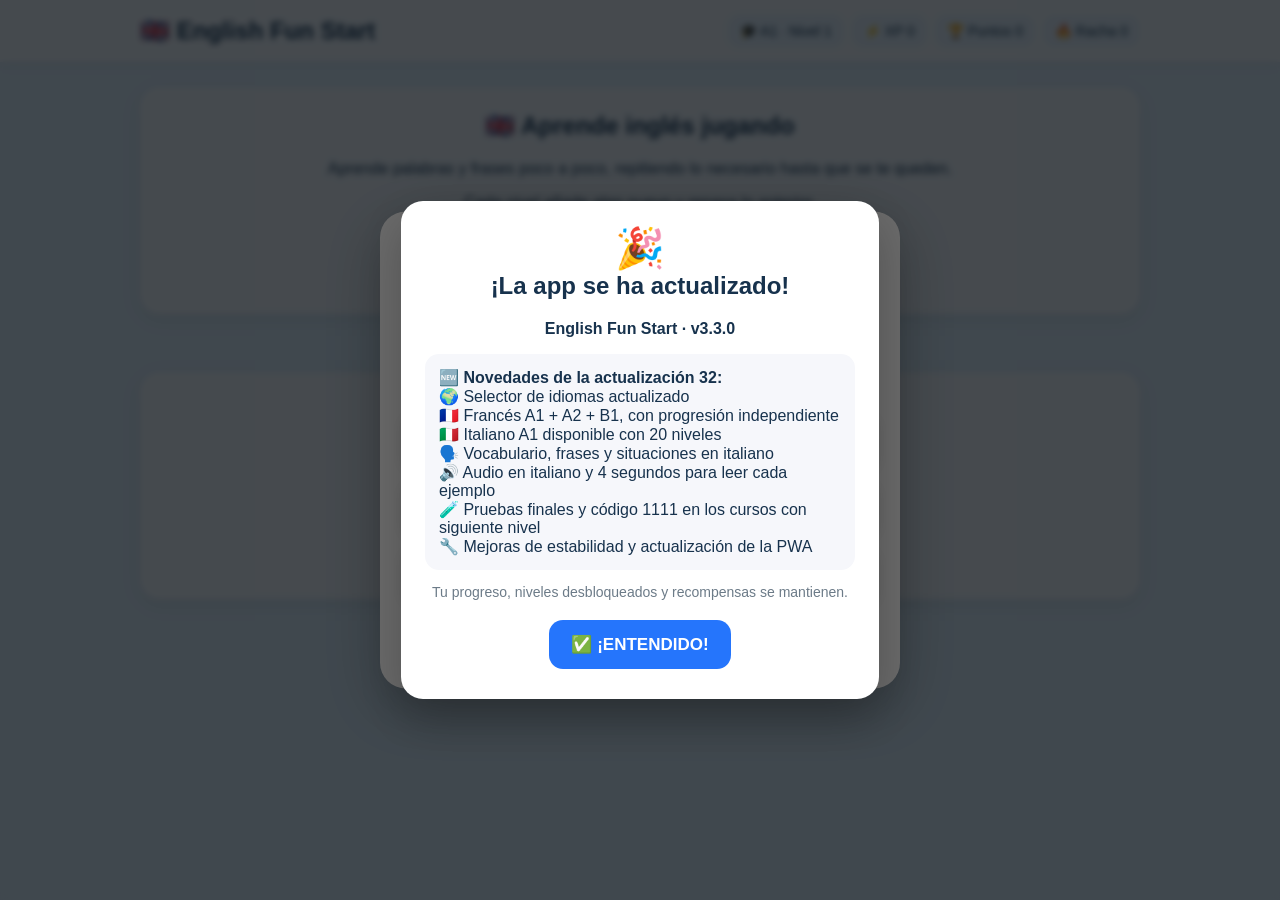
==== commit 8be52668: "Add files via upload" ====
--- a/index.html
+++ b/index.html
@@ -66,7 +66,7 @@
 <div class="card center"><h1>🇬🇧 Aprende inglés jugando</h1><p>Aprende palabras y frases poco a poco, repitiendo lo necesario hasta que se te queden.</p><p>Cada nivel añade algo nuevo y repasa lo anterior.</p>
 <button class="main-button" onclick="showLevels()">🗺️ Ver niveles</button>
 <button class="secondary-button" onclick="startCurrentLevel()">▶️ Continuar aprendiendo</button></div>
-<div class="app-version">English Fun Start · <strong>Actualización 32</strong> · v3.2.0</div>
+<div class="app-version">English Fun Start · <strong>Actualización 33</strong> · v3.3.0</div>
 </section>
 
 <section id="levelsScreen" class="hidden"><div class="card"><h2>🎓 Cursos</h2><div id="courseGrid" class="level-grid"></div></div><div class="card"><h2 id="courseTitle">🗺️ A1 · Niveles</h2><p id="courseDescription">Avanza paso a paso.</p><div class="level-grid" id="levelGrid"></div><div class="unlock-panel center" id="courseUnlockPanel"></div></div><div class="center"><button class="secondary-button" onclick="showHome()">🏠 Inicio</button></div></section>
@@ -518,7 +518,7 @@
   const el=document.createElement("div");
   el.id="updateNotice";
   el.style.cssText="position:fixed;inset:0;background:rgba(0,0,0,.58);display:flex;align-items:center;justify-content:center;padding:18px;z-index:9999";
-  el.innerHTML=`<div style="background:#fff;border-radius:22px;padding:24px;max-width:430px;width:100%;box-shadow:0 18px 50px rgba(0,0,0,.25);text-align:center"><div style="font-size:2.5rem">🎉</div><h2>¡La app se ha actualizado!</h2><p><strong>English Fun Start · v3.2.0</strong></p><div style="text-align:left;background:#f6f7fb;border-radius:14px;padding:14px;margin:14px 0"><strong>🆕 Novedades de la actualización 32:</strong><br>🌍 Selector de idiomas actualizado<br>🇫🇷 Francés A1 + A2 + B1, con progresión independiente<br>🇮🇹 Italiano A1 disponible con 20 niveles<br>🗣️ Vocabulario, frases y situaciones en italiano<br>🔊 Audio en italiano y 4 segundos para leer cada ejemplo<br>🧪 Pruebas finales y código 1111 en los cursos con siguiente nivel<br>🔧 Mejoras de estabilidad y actualización de la PWA</div><p class="small">Tu progreso, niveles desbloqueados y recompensas se mantienen.</p><button class="main-button" onclick="closeUpdateNotice()">✅ ¡ENTENDIDO!</button></div>`;
+  el.innerHTML=`<div style="background:#fff;border-radius:22px;padding:24px;max-width:430px;width:100%;box-shadow:0 18px 50px rgba(0,0,0,.25);text-align:center"><div style="font-size:2.5rem">🎉</div><h2>¡La app se ha actualizado!</h2><p><strong>English Fun Start · v3.3.0</strong></p><div style="text-align:left;background:#f6f7fb;border-radius:14px;padding:14px;margin:14px 0"><strong>🆕 Novedades de la actualización 32:</strong><br>🌍 Selector de idiomas actualizado<br>🇫🇷 Francés A1 + A2 + B1, con progresión independiente<br>🇮🇹 Italiano A1 disponible con 20 niveles<br>🗣️ Vocabulario, frases y situaciones en italiano<br>🔊 Audio en italiano y 4 segundos para leer cada ejemplo<br>🧪 Pruebas finales y código 1111 en los cursos con siguiente nivel<br>🔧 Mejoras de estabilidad y actualización de la PWA</div><p class="small">Tu progreso, niveles desbloqueados y recompensas se mantienen.</p><button class="main-button" onclick="closeUpdateNotice()">✅ ¡ENTENDIDO!</button></div>`;
   document.body.appendChild(el);
 }
 function closeUpdateNotice(){localStorage.setItem("englishFunLastSeenVersion",APP_VERSION);document.getElementById("updateNotice")?.remove()}
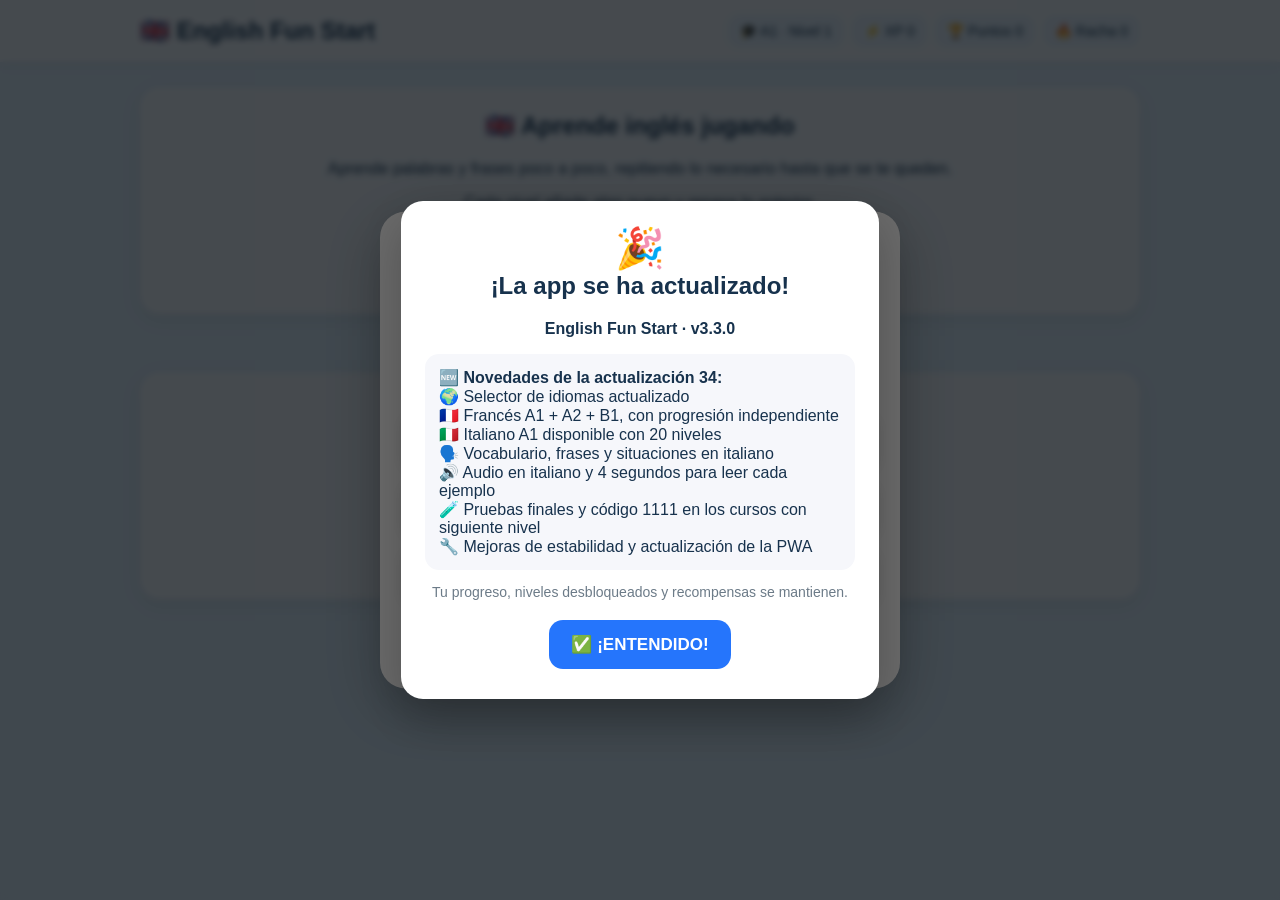
==== commit 39097583: "Add files via upload" ====
--- a/index.html
+++ b/index.html
@@ -518,7 +518,7 @@
   const el=document.createElement("div");
   el.id="updateNotice";
   el.style.cssText="position:fixed;inset:0;background:rgba(0,0,0,.58);display:flex;align-items:center;justify-content:center;padding:18px;z-index:9999";
-  el.innerHTML=`<div style="background:#fff;border-radius:22px;padding:24px;max-width:430px;width:100%;box-shadow:0 18px 50px rgba(0,0,0,.25);text-align:center"><div style="font-size:2.5rem">🎉</div><h2>¡La app se ha actualizado!</h2><p><strong>English Fun Start · v3.3.0</strong></p><div style="text-align:left;background:#f6f7fb;border-radius:14px;padding:14px;margin:14px 0"><strong>🆕 Novedades de la actualización 32:</strong><br>🌍 Selector de idiomas actualizado<br>🇫🇷 Francés A1 + A2 + B1, con progresión independiente<br>🇮🇹 Italiano A1 disponible con 20 niveles<br>🗣️ Vocabulario, frases y situaciones en italiano<br>🔊 Audio en italiano y 4 segundos para leer cada ejemplo<br>🧪 Pruebas finales y código 1111 en los cursos con siguiente nivel<br>🔧 Mejoras de estabilidad y actualización de la PWA</div><p class="small">Tu progreso, niveles desbloqueados y recompensas se mantienen.</p><button class="main-button" onclick="closeUpdateNotice()">✅ ¡ENTENDIDO!</button></div>`;
+  el.innerHTML=`<div style="background:#fff;border-radius:22px;padding:24px;max-width:430px;width:100%;box-shadow:0 18px 50px rgba(0,0,0,.25);text-align:center"><div style="font-size:2.5rem">🎉</div><h2>¡La app se ha actualizado!</h2><p><strong>English Fun Start · v3.3.0</strong></p><div style="text-align:left;background:#f6f7fb;border-radius:14px;padding:14px;margin:14px 0"><strong>🆕 Novedades de la actualización 34:</strong><br>🌍 Selector de idiomas actualizado<br>🇫🇷 Francés A1 + A2 + B1, con progresión independiente<br>🇮🇹 Italiano A1 disponible con 20 niveles<br>🗣️ Vocabulario, frases y situaciones en italiano<br>🔊 Audio en italiano y 4 segundos para leer cada ejemplo<br>🧪 Pruebas finales y código 1111 en los cursos con siguiente nivel<br>🔧 Mejoras de estabilidad y actualización de la PWA</div><p class="small">Tu progreso, niveles desbloqueados y recompensas se mantienen.</p><button class="main-button" onclick="closeUpdateNotice()">✅ ¡ENTENDIDO!</button></div>`;
   document.body.appendChild(el);
 }
 function closeUpdateNotice(){localStorage.setItem("englishFunLastSeenVersion",APP_VERSION);document.getElementById("updateNotice")?.remove()}
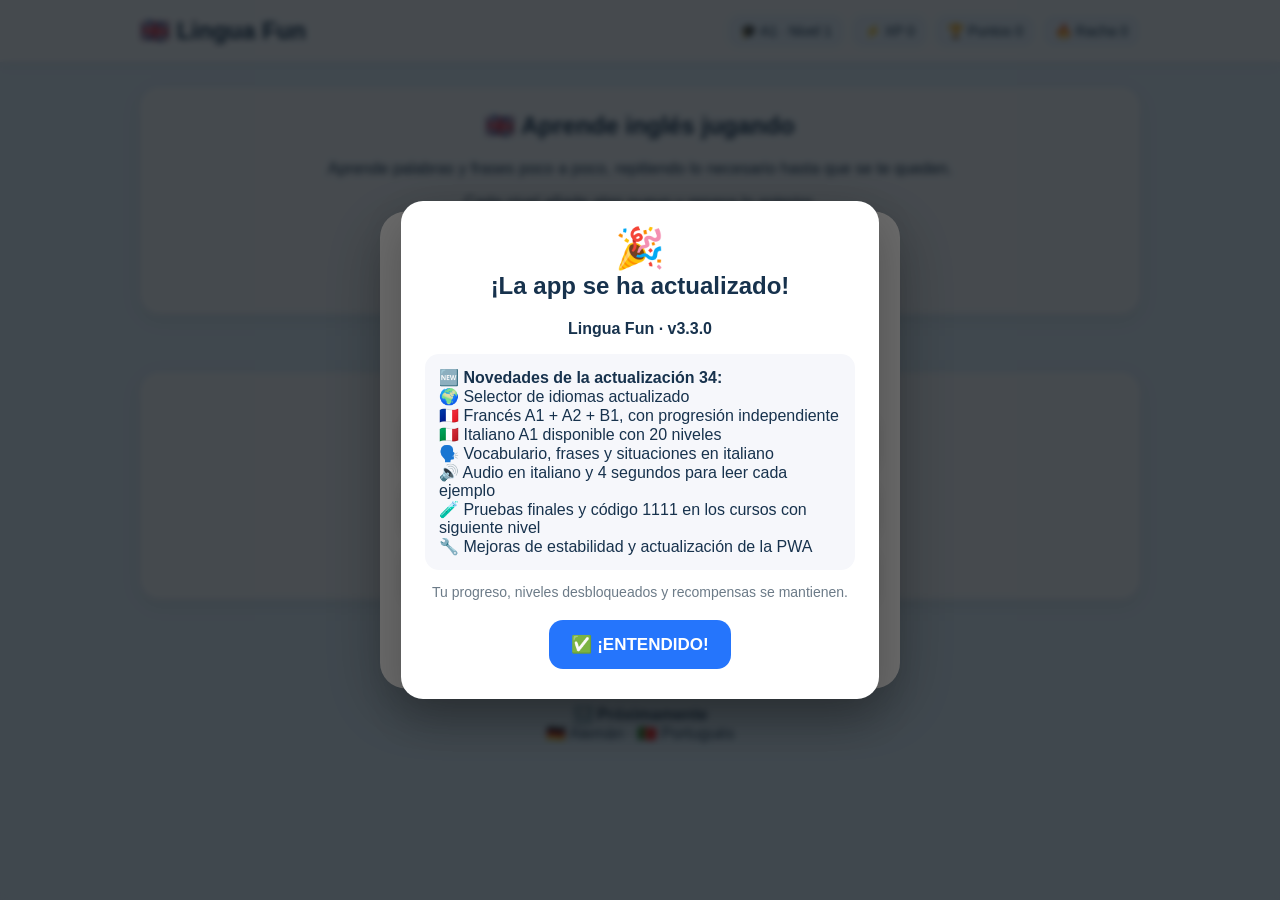
==== commit 672f7231: "Add files via upload" ====
--- a/index.html
+++ b/index.html
@@ -9,9 +9,9 @@
 <link rel="apple-touch-icon" href="icon-192.png">
 <meta name="apple-mobile-web-app-status-bar-style" content="default">
 <meta name="format-detection" content="telephone=no">
-<meta name="apple-mobile-web-app-title" content="English Fun Start">
+<meta name="apple-mobile-web-app-title" content="Lingua Fun">
 <link rel="manifest" href="manifest.webmanifest">
-<title>English Fun Start</title>
+<title>Lingua Fun</title>
 <link rel="stylesheet" href="iphone.css">
 <link rel="stylesheet" href="word-help.css">
 <link rel="stylesheet" href="language-selector.css">
@@ -52,7 +52,7 @@
 </style>
 </head>
 <body>
-<header class="header"><div class="header-inner"><div class="logo">🇬🇧 English Fun Start</div><div class="stats">
+<header class="header"><div class="header-inner"><div class="logo">🇬🇧 Lingua Fun</div><div class="stats">
 <div class="stat">🎓 <span id="statCourse">A1</span> · Nivel <span id="statLevel">1</span></div><div class="stat">⚡ XP <span id="statXP">0</span></div>
 <div class="stat">🏆 Puntos <span id="statScore">0</span></div><div class="stat">🔥 Racha <span id="statStreak">0</span></div>
 </div></div></header>
@@ -60,13 +60,13 @@
 <main class="container">
 <section id="homeScreen">
 <div class="install-banner" id="installBanner" style="display:none">
-📱 Puedes instalar <strong>English Fun Start</strong> en este móvil.
+📱 Puedes instalar <strong>Lingua Fun</strong> en este móvil.
 <br><button class="main-button" onclick="installApp()">➕ Instalar aplicación</button>
 </div>
 <div class="card center"><h1>🇬🇧 Aprende inglés jugando</h1><p>Aprende palabras y frases poco a poco, repitiendo lo necesario hasta que se te queden.</p><p>Cada nivel añade algo nuevo y repasa lo anterior.</p>
 <button class="main-button" onclick="showLevels()">🗺️ Ver niveles</button>
 <button class="secondary-button" onclick="startCurrentLevel()">▶️ Continuar aprendiendo</button></div>
-<div class="app-version">English Fun Start · <strong>Actualización 33</strong> · v3.3.0</div>
+<div class="app-version">Lingua Fun · <strong>Actualización 33</strong> · v3.3.0</div>
 </section>
 
 <section id="levelsScreen" class="hidden"><div class="card"><h2>🎓 Cursos</h2><div id="courseGrid" class="level-grid"></div></div><div class="card"><h2 id="courseTitle">🗺️ A1 · Niveles</h2><p id="courseDescription">Avanza paso a paso.</p><div class="level-grid" id="levelGrid"></div><div class="unlock-panel center" id="courseUnlockPanel"></div></div><div class="center"><button class="secondary-button" onclick="showHome()">🏠 Inicio</button></div></section>
@@ -518,7 +518,7 @@
   const el=document.createElement("div");
   el.id="updateNotice";
   el.style.cssText="position:fixed;inset:0;background:rgba(0,0,0,.58);display:flex;align-items:center;justify-content:center;padding:18px;z-index:9999";
-  el.innerHTML=`<div style="background:#fff;border-radius:22px;padding:24px;max-width:430px;width:100%;box-shadow:0 18px 50px rgba(0,0,0,.25);text-align:center"><div style="font-size:2.5rem">🎉</div><h2>¡La app se ha actualizado!</h2><p><strong>English Fun Start · v3.3.0</strong></p><div style="text-align:left;background:#f6f7fb;border-radius:14px;padding:14px;margin:14px 0"><strong>🆕 Novedades de la actualización 34:</strong><br>🌍 Selector de idiomas actualizado<br>🇫🇷 Francés A1 + A2 + B1, con progresión independiente<br>🇮🇹 Italiano A1 disponible con 20 niveles<br>🗣️ Vocabulario, frases y situaciones en italiano<br>🔊 Audio en italiano y 4 segundos para leer cada ejemplo<br>🧪 Pruebas finales y código 1111 en los cursos con siguiente nivel<br>🔧 Mejoras de estabilidad y actualización de la PWA</div><p class="small">Tu progreso, niveles desbloqueados y recompensas se mantienen.</p><button class="main-button" onclick="closeUpdateNotice()">✅ ¡ENTENDIDO!</button></div>`;
+  el.innerHTML=`<div style="background:#fff;border-radius:22px;padding:24px;max-width:430px;width:100%;box-shadow:0 18px 50px rgba(0,0,0,.25);text-align:center"><div style="font-size:2.5rem">🎉</div><h2>¡La app se ha actualizado!</h2><p><strong>Lingua Fun · v3.3.0</strong></p><div style="text-align:left;background:#f6f7fb;border-radius:14px;padding:14px;margin:14px 0"><strong>🆕 Novedades de la actualización 34:</strong><br>🌍 Selector de idiomas actualizado<br>🇫🇷 Francés A1 + A2 + B1, con progresión independiente<br>🇮🇹 Italiano A1 disponible con 20 niveles<br>🗣️ Vocabulario, frases y situaciones en italiano<br>🔊 Audio en italiano y 4 segundos para leer cada ejemplo<br>🧪 Pruebas finales y código 1111 en los cursos con siguiente nivel<br>🔧 Mejoras de estabilidad y actualización de la PWA</div><p class="small">Tu progreso, niveles desbloqueados y recompensas se mantienen.</p><button class="main-button" onclick="closeUpdateNotice()">✅ ¡ENTENDIDO!</button></div>`;
   document.body.appendChild(el);
 }
 function closeUpdateNotice(){localStorage.setItem("englishFunLastSeenVersion",APP_VERSION);document.getElementById("updateNotice")?.remove()}
--- a/language-selector.css
+++ b/language-selector.css
@@ -2,3 +2,5 @@
 @media(max-width:560px){.language-panel{padding:24px 16px}.language-panel h2{font-size:23px}.language-card{font-size:19px}.language-card span{font-size:12px}}
 
 .language-version{display:block;margin:-4px 0 14px;padding:6px 11px;border-radius:999px;background:#f1f4f7;color:#5d6d7b;font-size:13px;font-weight:700;letter-spacing:.2px}
+
+.coming-soon-languages{margin:14px 0;padding:12px;border-radius:14px;text-align:center;opacity:.85}
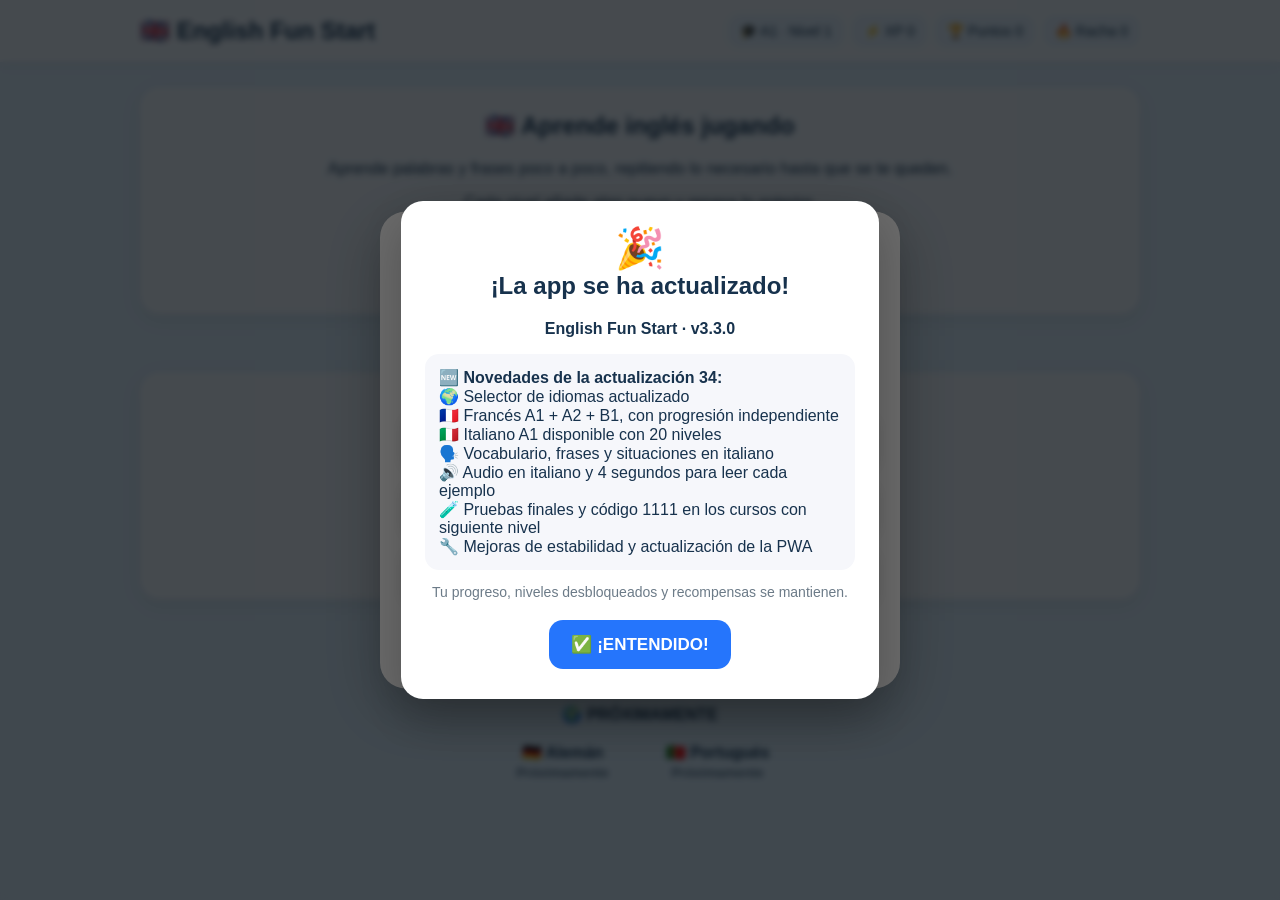
==== commit 8e585a4a: "Add files via upload" ====
--- a/index.html
+++ b/index.html
@@ -9,9 +9,9 @@
 <link rel="apple-touch-icon" href="icon-192.png">
 <meta name="apple-mobile-web-app-status-bar-style" content="default">
 <meta name="format-detection" content="telephone=no">
-<meta name="apple-mobile-web-app-title" content="Lingua Fun">
+<meta name="apple-mobile-web-app-title" content="English Fun Start">
 <link rel="manifest" href="manifest.webmanifest">
-<title>Lingua Fun</title>
+<title>English Fun Start</title>
 <link rel="stylesheet" href="iphone.css">
 <link rel="stylesheet" href="word-help.css">
 <link rel="stylesheet" href="language-selector.css">
@@ -52,7 +52,7 @@
 </style>
 </head>
 <body>
-<header class="header"><div class="header-inner"><div class="logo">🇬🇧 Lingua Fun</div><div class="stats">
+<header class="header"><div class="header-inner"><div class="logo">🇬🇧 English Fun Start</div><div class="stats">
 <div class="stat">🎓 <span id="statCourse">A1</span> · Nivel <span id="statLevel">1</span></div><div class="stat">⚡ XP <span id="statXP">0</span></div>
 <div class="stat">🏆 Puntos <span id="statScore">0</span></div><div class="stat">🔥 Racha <span id="statStreak">0</span></div>
 </div></div></header>
@@ -60,13 +60,13 @@
 <main class="container">
 <section id="homeScreen">
 <div class="install-banner" id="installBanner" style="display:none">
-📱 Puedes instalar <strong>Lingua Fun</strong> en este móvil.
+📱 Puedes instalar <strong>English Fun Start</strong> en este móvil.
 <br><button class="main-button" onclick="installApp()">➕ Instalar aplicación</button>
 </div>
 <div class="card center"><h1>🇬🇧 Aprende inglés jugando</h1><p>Aprende palabras y frases poco a poco, repitiendo lo necesario hasta que se te queden.</p><p>Cada nivel añade algo nuevo y repasa lo anterior.</p>
 <button class="main-button" onclick="showLevels()">🗺️ Ver niveles</button>
 <button class="secondary-button" onclick="startCurrentLevel()">▶️ Continuar aprendiendo</button></div>
-<div class="app-version">Lingua Fun · <strong>Actualización 33</strong> · v3.3.0</div>
+<div class="app-version">English Fun Start · <strong>Actualización 33</strong> · v3.3.0</div>
 </section>
 
 <section id="levelsScreen" class="hidden"><div class="card"><h2>🎓 Cursos</h2><div id="courseGrid" class="level-grid"></div></div><div class="card"><h2 id="courseTitle">🗺️ A1 · Niveles</h2><p id="courseDescription">Avanza paso a paso.</p><div class="level-grid" id="levelGrid"></div><div class="unlock-panel center" id="courseUnlockPanel"></div></div><div class="center"><button class="secondary-button" onclick="showHome()">🏠 Inicio</button></div></section>
@@ -518,7 +518,7 @@
   const el=document.createElement("div");
   el.id="updateNotice";
   el.style.cssText="position:fixed;inset:0;background:rgba(0,0,0,.58);display:flex;align-items:center;justify-content:center;padding:18px;z-index:9999";
-  el.innerHTML=`<div style="background:#fff;border-radius:22px;padding:24px;max-width:430px;width:100%;box-shadow:0 18px 50px rgba(0,0,0,.25);text-align:center"><div style="font-size:2.5rem">🎉</div><h2>¡La app se ha actualizado!</h2><p><strong>Lingua Fun · v3.3.0</strong></p><div style="text-align:left;background:#f6f7fb;border-radius:14px;padding:14px;margin:14px 0"><strong>🆕 Novedades de la actualización 34:</strong><br>🌍 Selector de idiomas actualizado<br>🇫🇷 Francés A1 + A2 + B1, con progresión independiente<br>🇮🇹 Italiano A1 disponible con 20 niveles<br>🗣️ Vocabulario, frases y situaciones en italiano<br>🔊 Audio en italiano y 4 segundos para leer cada ejemplo<br>🧪 Pruebas finales y código 1111 en los cursos con siguiente nivel<br>🔧 Mejoras de estabilidad y actualización de la PWA</div><p class="small">Tu progreso, niveles desbloqueados y recompensas se mantienen.</p><button class="main-button" onclick="closeUpdateNotice()">✅ ¡ENTENDIDO!</button></div>`;
+  el.innerHTML=`<div style="background:#fff;border-radius:22px;padding:24px;max-width:430px;width:100%;box-shadow:0 18px 50px rgba(0,0,0,.25);text-align:center"><div style="font-size:2.5rem">🎉</div><h2>¡La app se ha actualizado!</h2><p><strong>English Fun Start · v3.3.0</strong></p><div style="text-align:left;background:#f6f7fb;border-radius:14px;padding:14px;margin:14px 0"><strong>🆕 Novedades de la actualización 34:</strong><br>🌍 Selector de idiomas actualizado<br>🇫🇷 Francés A1 + A2 + B1, con progresión independiente<br>🇮🇹 Italiano A1 disponible con 20 niveles<br>🗣️ Vocabulario, frases y situaciones en italiano<br>🔊 Audio en italiano y 4 segundos para leer cada ejemplo<br>🧪 Pruebas finales y código 1111 en los cursos con siguiente nivel<br>🔧 Mejoras de estabilidad y actualización de la PWA</div><p class="small">Tu progreso, niveles desbloqueados y recompensas se mantienen.</p><button class="main-button" onclick="closeUpdateNotice()">✅ ¡ENTENDIDO!</button></div>`;
   document.body.appendChild(el);
 }
 function closeUpdateNotice(){localStorage.setItem("englishFunLastSeenVersion",APP_VERSION);document.getElementById("updateNotice")?.remove()}
--- a/language-selector.css
+++ b/language-selector.css
@@ -2,5 +2,4 @@
 @media(max-width:560px){.language-panel{padding:24px 16px}.language-panel h2{font-size:23px}.language-card{font-size:19px}.language-card span{font-size:12px}}
 
 .language-version{display:block;margin:-4px 0 14px;padding:6px 11px;border-radius:999px;background:#f1f4f7;color:#5d6d7b;font-size:13px;font-weight:700;letter-spacing:.2px}
-
-.coming-soon-languages{margin:14px 0;padding:12px;border-radius:14px;text-align:center;opacity:.85}
+#future-languages{margin:14px auto;padding:12px;border-radius:18px;text-align:center}.future-title{font-weight:900;margin-bottom:9px}.future-langs{display:flex;gap:10px;justify-content:center;flex-wrap:wrap}.future-lang{min-width:125px;padding:10px;border-radius:14px;font-weight:700}.future-lang small{display:block;opacity:.7;margin-top:3px}
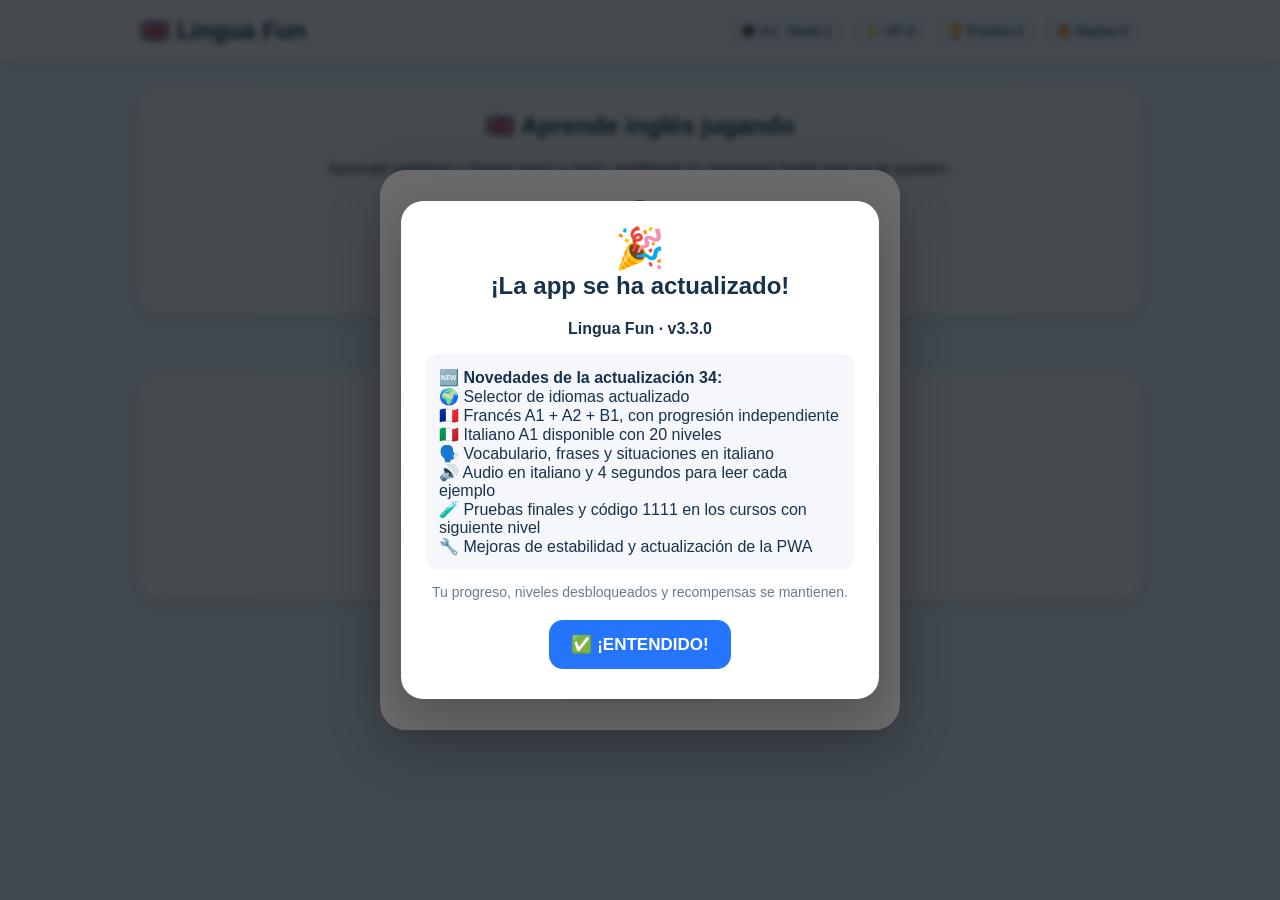
==== commit e399c89b: "Add files via upload" ====
--- a/index.html
+++ b/index.html
@@ -9,9 +9,9 @@
 <link rel="apple-touch-icon" href="icon-192.png">
 <meta name="apple-mobile-web-app-status-bar-style" content="default">
 <meta name="format-detection" content="telephone=no">
-<meta name="apple-mobile-web-app-title" content="English Fun Start">
+<meta name="apple-mobile-web-app-title" content="Lingua Fun">
 <link rel="manifest" href="manifest.webmanifest">
-<title>English Fun Start</title>
+<title>Lingua Fun</title>
 <link rel="stylesheet" href="iphone.css">
 <link rel="stylesheet" href="word-help.css">
 <link rel="stylesheet" href="language-selector.css">
@@ -52,7 +52,7 @@
 </style>
 </head>
 <body>
-<header class="header"><div class="header-inner"><div class="logo">🇬🇧 English Fun Start</div><div class="stats">
+<header class="header"><div class="header-inner"><div class="logo">🇬🇧 Lingua Fun</div><div class="stats">
 <div class="stat">🎓 <span id="statCourse">A1</span> · Nivel <span id="statLevel">1</span></div><div class="stat">⚡ XP <span id="statXP">0</span></div>
 <div class="stat">🏆 Puntos <span id="statScore">0</span></div><div class="stat">🔥 Racha <span id="statStreak">0</span></div>
 </div></div></header>
@@ -60,13 +60,13 @@
 <main class="container">
 <section id="homeScreen">
 <div class="install-banner" id="installBanner" style="display:none">
-📱 Puedes instalar <strong>English Fun Start</strong> en este móvil.
+📱 Puedes instalar <strong>Lingua Fun</strong> en este móvil.
 <br><button class="main-button" onclick="installApp()">➕ Instalar aplicación</button>
 </div>
 <div class="card center"><h1>🇬🇧 Aprende inglés jugando</h1><p>Aprende palabras y frases poco a poco, repitiendo lo necesario hasta que se te queden.</p><p>Cada nivel añade algo nuevo y repasa lo anterior.</p>
 <button class="main-button" onclick="showLevels()">🗺️ Ver niveles</button>
 <button class="secondary-button" onclick="startCurrentLevel()">▶️ Continuar aprendiendo</button></div>
-<div class="app-version">English Fun Start · <strong>Actualización 33</strong> · v3.3.0</div>
+<div class="app-version">Lingua Fun · <strong>Actualización 37</strong> · v3.7.0</div>
 </section>
 
 <section id="levelsScreen" class="hidden"><div class="card"><h2>🎓 Cursos</h2><div id="courseGrid" class="level-grid"></div></div><div class="card"><h2 id="courseTitle">🗺️ A1 · Niveles</h2><p id="courseDescription">Avanza paso a paso.</p><div class="level-grid" id="levelGrid"></div><div class="unlock-panel center" id="courseUnlockPanel"></div></div><div class="center"><button class="secondary-button" onclick="showHome()">🏠 Inicio</button></div></section>
@@ -512,13 +512,13 @@
   state.unlockedLevels=lists.A1; state.unlockedLevelsA2=lists.A2; state.unlockedLevelsB1=lists.B1;
 }
 repairCourseUnlocks();
-const APP_VERSION="3.2.0";
+const APP_VERSION="3.7.0";
 function showUpdateNotice(){
   if(localStorage.getItem("englishFunLastSeenVersion")===APP_VERSION) return;
   const el=document.createElement("div");
   el.id="updateNotice";
   el.style.cssText="position:fixed;inset:0;background:rgba(0,0,0,.58);display:flex;align-items:center;justify-content:center;padding:18px;z-index:9999";
-  el.innerHTML=`<div style="background:#fff;border-radius:22px;padding:24px;max-width:430px;width:100%;box-shadow:0 18px 50px rgba(0,0,0,.25);text-align:center"><div style="font-size:2.5rem">🎉</div><h2>¡La app se ha actualizado!</h2><p><strong>English Fun Start · v3.3.0</strong></p><div style="text-align:left;background:#f6f7fb;border-radius:14px;padding:14px;margin:14px 0"><strong>🆕 Novedades de la actualización 34:</strong><br>🌍 Selector de idiomas actualizado<br>🇫🇷 Francés A1 + A2 + B1, con progresión independiente<br>🇮🇹 Italiano A1 disponible con 20 niveles<br>🗣️ Vocabulario, frases y situaciones en italiano<br>🔊 Audio en italiano y 4 segundos para leer cada ejemplo<br>🧪 Pruebas finales y código 1111 en los cursos con siguiente nivel<br>🔧 Mejoras de estabilidad y actualización de la PWA</div><p class="small">Tu progreso, niveles desbloqueados y recompensas se mantienen.</p><button class="main-button" onclick="closeUpdateNotice()">✅ ¡ENTENDIDO!</button></div>`;
+  el.innerHTML=`<div style="background:#fff;border-radius:22px;padding:24px;max-width:430px;width:100%;box-shadow:0 18px 50px rgba(0,0,0,.25);text-align:center"><div style="font-size:2.5rem">🎉</div><h2>¡La app se ha actualizado!</h2><p><strong>Lingua Fun · v3.3.0</strong></p><div style="text-align:left;background:#f6f7fb;border-radius:14px;padding:14px;margin:14px 0"><strong>🆕 Novedades de la actualización 34:</strong><br>🌍 Selector de idiomas actualizado<br>🇫🇷 Francés A1 + A2 + B1, con progresión independiente<br>🇮🇹 Italiano A1 disponible con 20 niveles<br>🗣️ Vocabulario, frases y situaciones en italiano<br>🔊 Audio en italiano y 4 segundos para leer cada ejemplo<br>🧪 Pruebas finales y código 1111 en los cursos con siguiente nivel<br>🔧 Mejoras de estabilidad y actualización de la PWA</div><p class="small">Tu progreso, niveles desbloqueados y recompensas se mantienen.</p><button class="main-button" onclick="closeUpdateNotice()">✅ ¡ENTENDIDO!</button></div>`;
   document.body.appendChild(el);
 }
 function closeUpdateNotice(){localStorage.setItem("englishFunLastSeenVersion",APP_VERSION);document.getElementById("updateNotice")?.remove()}
--- a/language-selector.css
+++ b/language-selector.css
@@ -2,4 +2,5 @@
 @media(max-width:560px){.language-panel{padding:24px 16px}.language-panel h2{font-size:23px}.language-card{font-size:19px}.language-card span{font-size:12px}}
 
 .language-version{display:block;margin:-4px 0 14px;padding:6px 11px;border-radius:999px;background:#f1f4f7;color:#5d6d7b;font-size:13px;font-weight:700;letter-spacing:.2px}
-#future-languages{margin:14px auto;padding:12px;border-radius:18px;text-align:center}.future-title{font-weight:900;margin-bottom:9px}.future-langs{display:flex;gap:10px;justify-content:center;flex-wrap:wrap}.future-lang{min-width:125px;padding:10px;border-radius:14px;font-weight:700}.future-lang small{display:block;opacity:.7;margin-top:3px}
+
+.coming-soon-languages{margin:14px 0;padding:12px;border-radius:14px;text-align:center;opacity:.85}
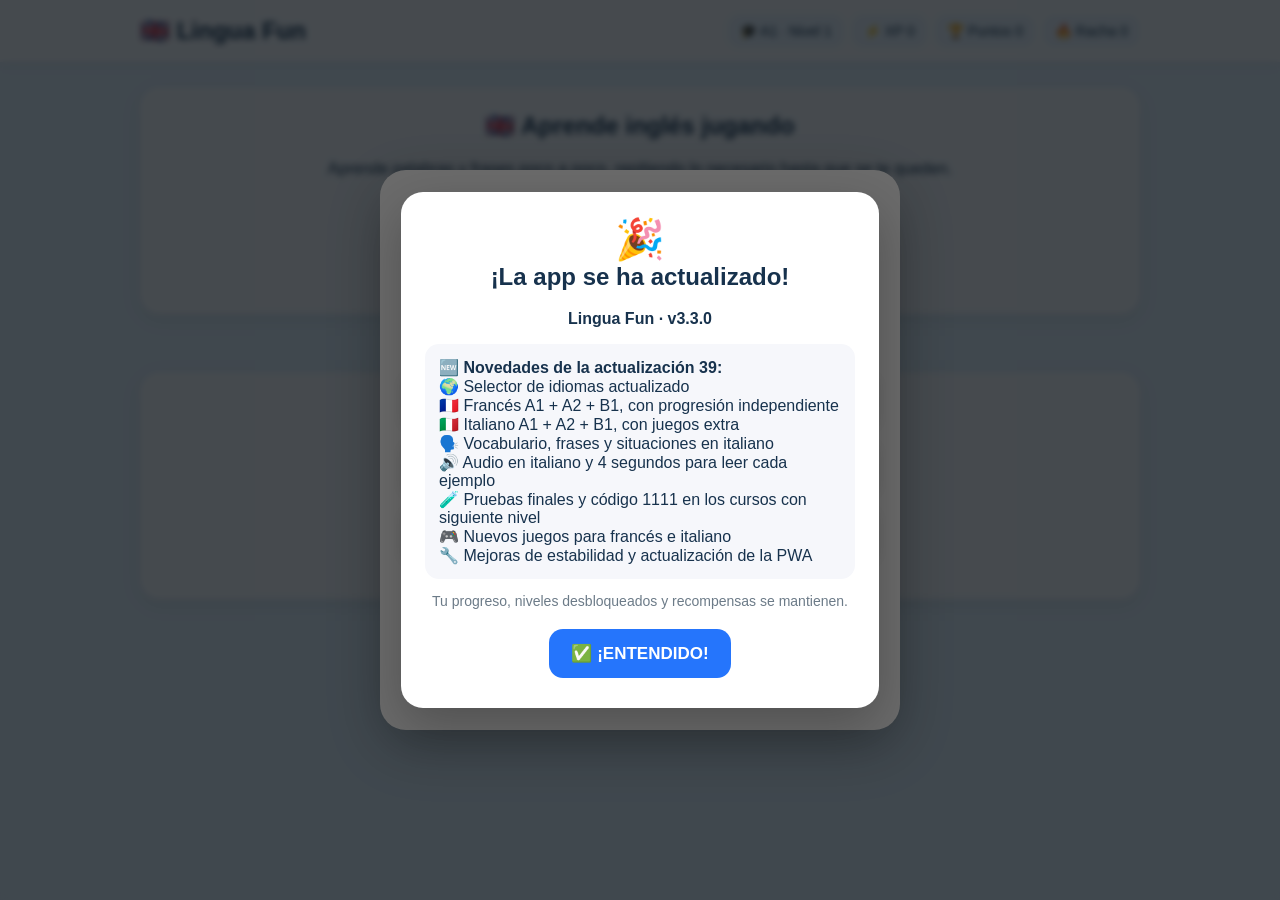
==== commit 0e760ffa: "Add files via upload" ====
--- a/index.html
+++ b/index.html
@@ -66,7 +66,7 @@
 <div class="card center"><h1>🇬🇧 Aprende inglés jugando</h1><p>Aprende palabras y frases poco a poco, repitiendo lo necesario hasta que se te queden.</p><p>Cada nivel añade algo nuevo y repasa lo anterior.</p>
 <button class="main-button" onclick="showLevels()">🗺️ Ver niveles</button>
 <button class="secondary-button" onclick="startCurrentLevel()">▶️ Continuar aprendiendo</button></div>
-<div class="app-version">Lingua Fun · <strong>Actualización 37</strong> · v3.7.0</div>
+<div class="app-version">Lingua Fun · <strong>Actualización 39</strong> · v3.9.0</div>
 </section>
 
 <section id="levelsScreen" class="hidden"><div class="card"><h2>🎓 Cursos</h2><div id="courseGrid" class="level-grid"></div></div><div class="card"><h2 id="courseTitle">🗺️ A1 · Niveles</h2><p id="courseDescription">Avanza paso a paso.</p><div class="level-grid" id="levelGrid"></div><div class="unlock-panel center" id="courseUnlockPanel"></div></div><div class="center"><button class="secondary-button" onclick="showHome()">🏠 Inicio</button></div></section>
@@ -512,13 +512,13 @@
   state.unlockedLevels=lists.A1; state.unlockedLevelsA2=lists.A2; state.unlockedLevelsB1=lists.B1;
 }
 repairCourseUnlocks();
-const APP_VERSION="3.7.0";
+const APP_VERSION="3.9.0";
 function showUpdateNotice(){
   if(localStorage.getItem("englishFunLastSeenVersion")===APP_VERSION) return;
   const el=document.createElement("div");
   el.id="updateNotice";
   el.style.cssText="position:fixed;inset:0;background:rgba(0,0,0,.58);display:flex;align-items:center;justify-content:center;padding:18px;z-index:9999";
-  el.innerHTML=`<div style="background:#fff;border-radius:22px;padding:24px;max-width:430px;width:100%;box-shadow:0 18px 50px rgba(0,0,0,.25);text-align:center"><div style="font-size:2.5rem">🎉</div><h2>¡La app se ha actualizado!</h2><p><strong>Lingua Fun · v3.3.0</strong></p><div style="text-align:left;background:#f6f7fb;border-radius:14px;padding:14px;margin:14px 0"><strong>🆕 Novedades de la actualización 34:</strong><br>🌍 Selector de idiomas actualizado<br>🇫🇷 Francés A1 + A2 + B1, con progresión independiente<br>🇮🇹 Italiano A1 disponible con 20 niveles<br>🗣️ Vocabulario, frases y situaciones en italiano<br>🔊 Audio en italiano y 4 segundos para leer cada ejemplo<br>🧪 Pruebas finales y código 1111 en los cursos con siguiente nivel<br>🔧 Mejoras de estabilidad y actualización de la PWA</div><p class="small">Tu progreso, niveles desbloqueados y recompensas se mantienen.</p><button class="main-button" onclick="closeUpdateNotice()">✅ ¡ENTENDIDO!</button></div>`;
+  el.innerHTML=`<div style="background:#fff;border-radius:22px;padding:24px;max-width:430px;width:100%;box-shadow:0 18px 50px rgba(0,0,0,.25);text-align:center"><div style="font-size:2.5rem">🎉</div><h2>¡La app se ha actualizado!</h2><p><strong>Lingua Fun · v3.3.0</strong></p><div style="text-align:left;background:#f6f7fb;border-radius:14px;padding:14px;margin:14px 0"><strong>🆕 Novedades de la actualización 39:</strong><br>🌍 Selector de idiomas actualizado<br>🇫🇷 Francés A1 + A2 + B1, con progresión independiente<br>🇮🇹 Italiano A1 + A2 + B1, con juegos extra<br>🗣️ Vocabulario, frases y situaciones en italiano<br>🔊 Audio en italiano y 4 segundos para leer cada ejemplo<br>🧪 Pruebas finales y código 1111 en los cursos con siguiente nivel<br>🎮 Nuevos juegos para francés e italiano<br>🔧 Mejoras de estabilidad y actualización de la PWA</div><p class="small">Tu progreso, niveles desbloqueados y recompensas se mantienen.</p><button class="main-button" onclick="closeUpdateNotice()">✅ ¡ENTENDIDO!</button></div>`;
   document.body.appendChild(el);
 }
 function closeUpdateNotice(){localStorage.setItem("englishFunLastSeenVersion",APP_VERSION);document.getElementById("updateNotice")?.remove()}
